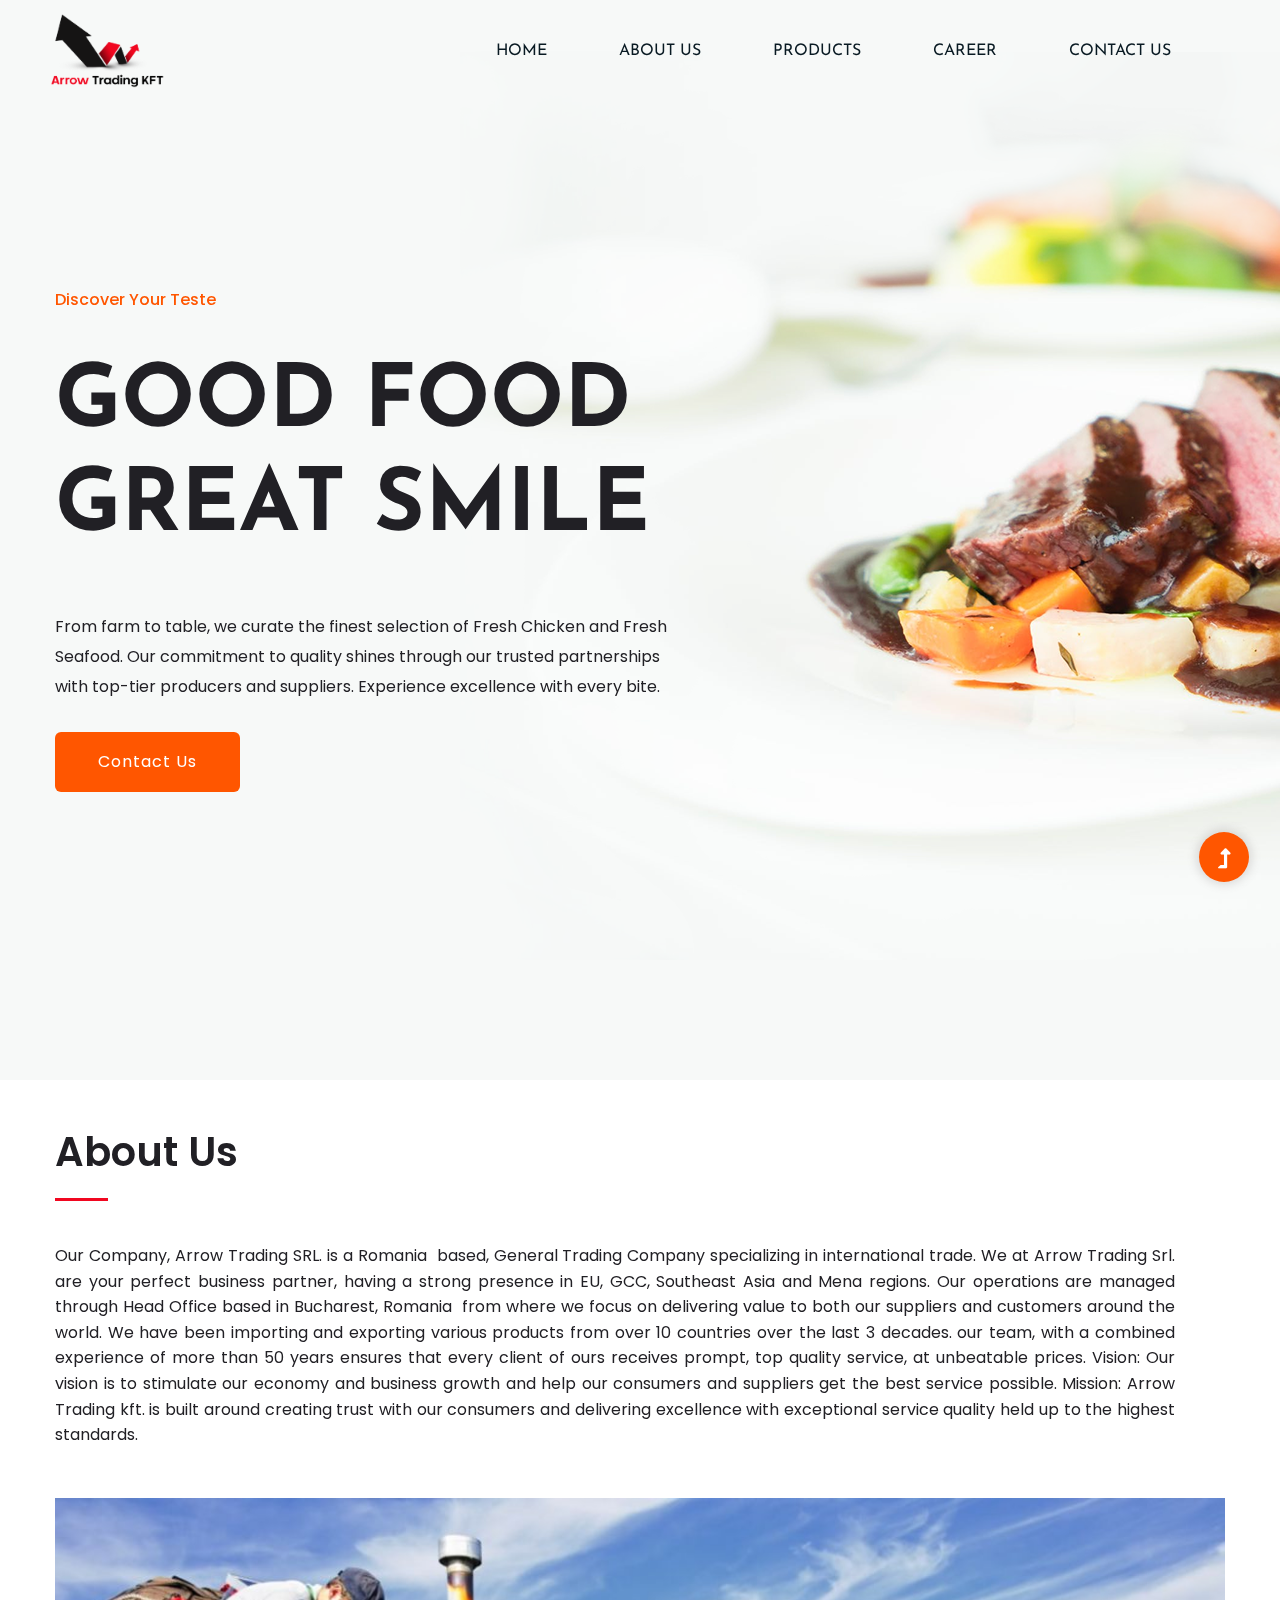
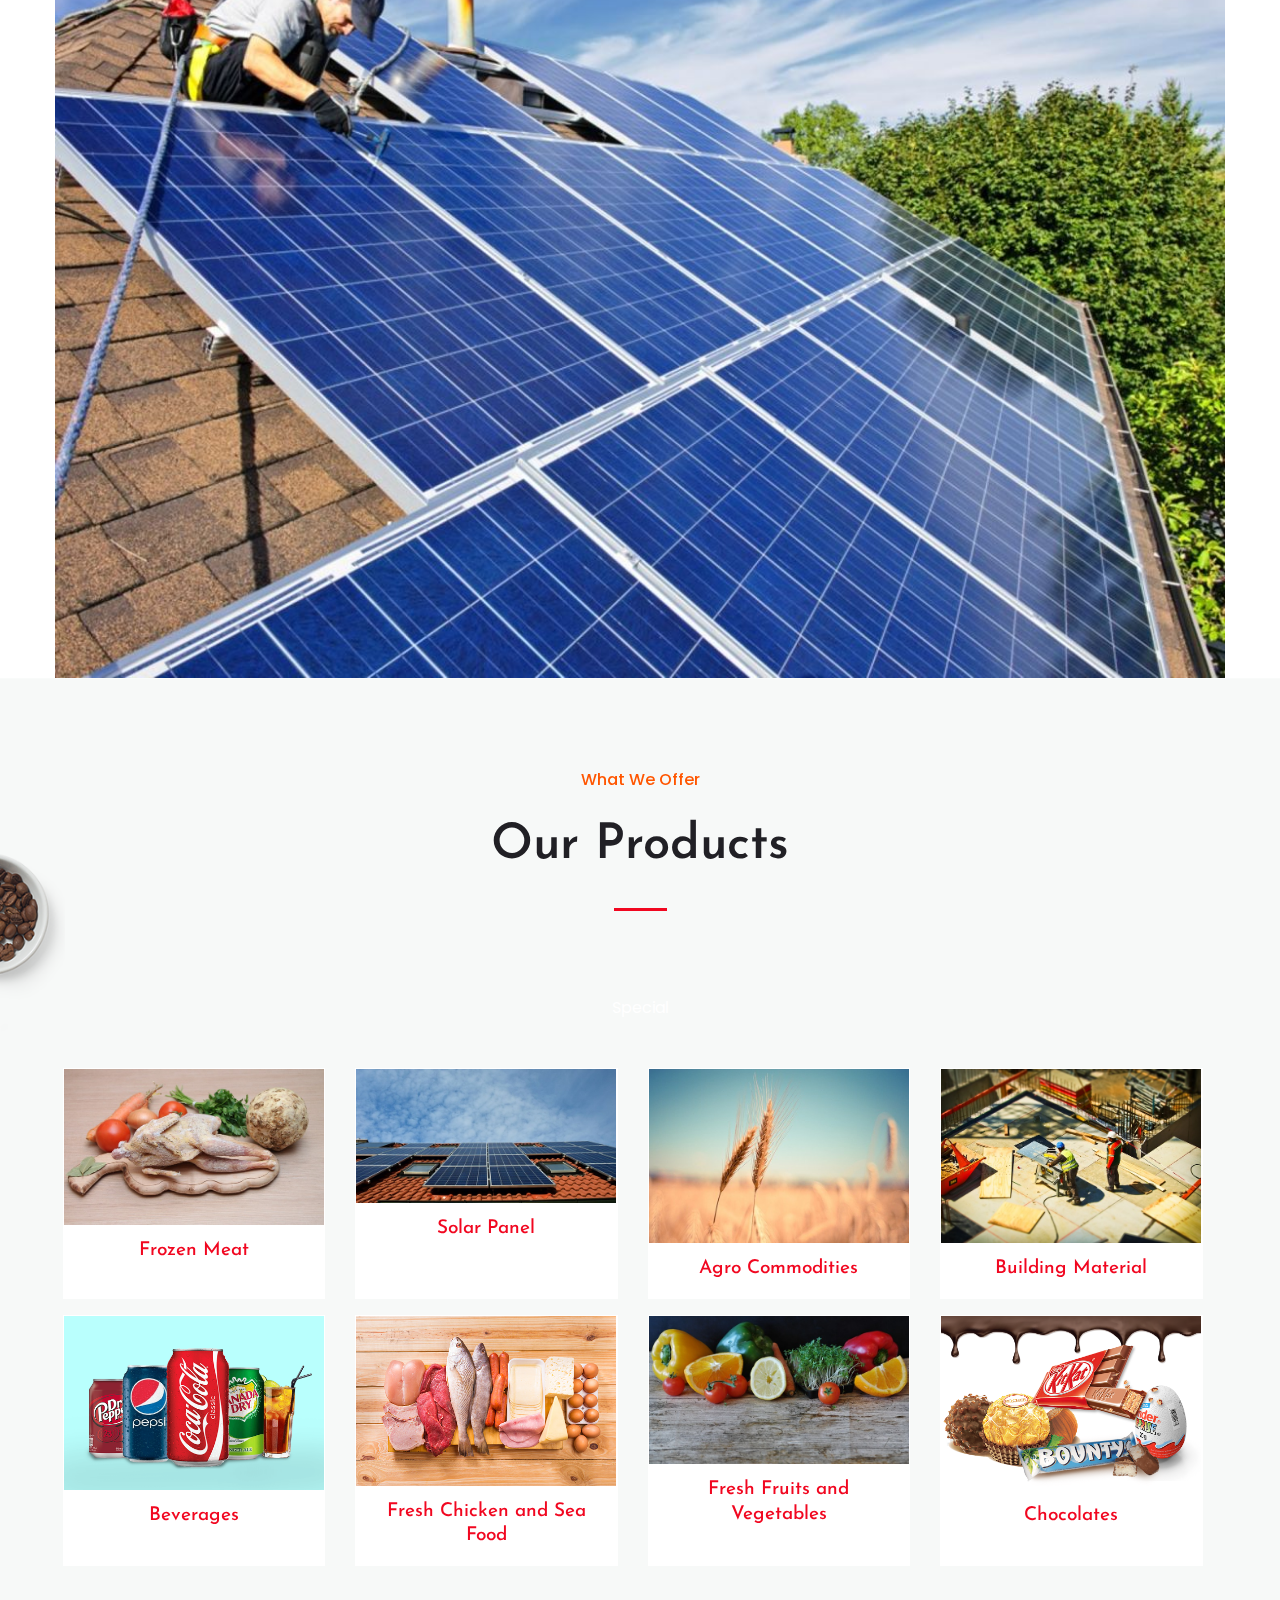
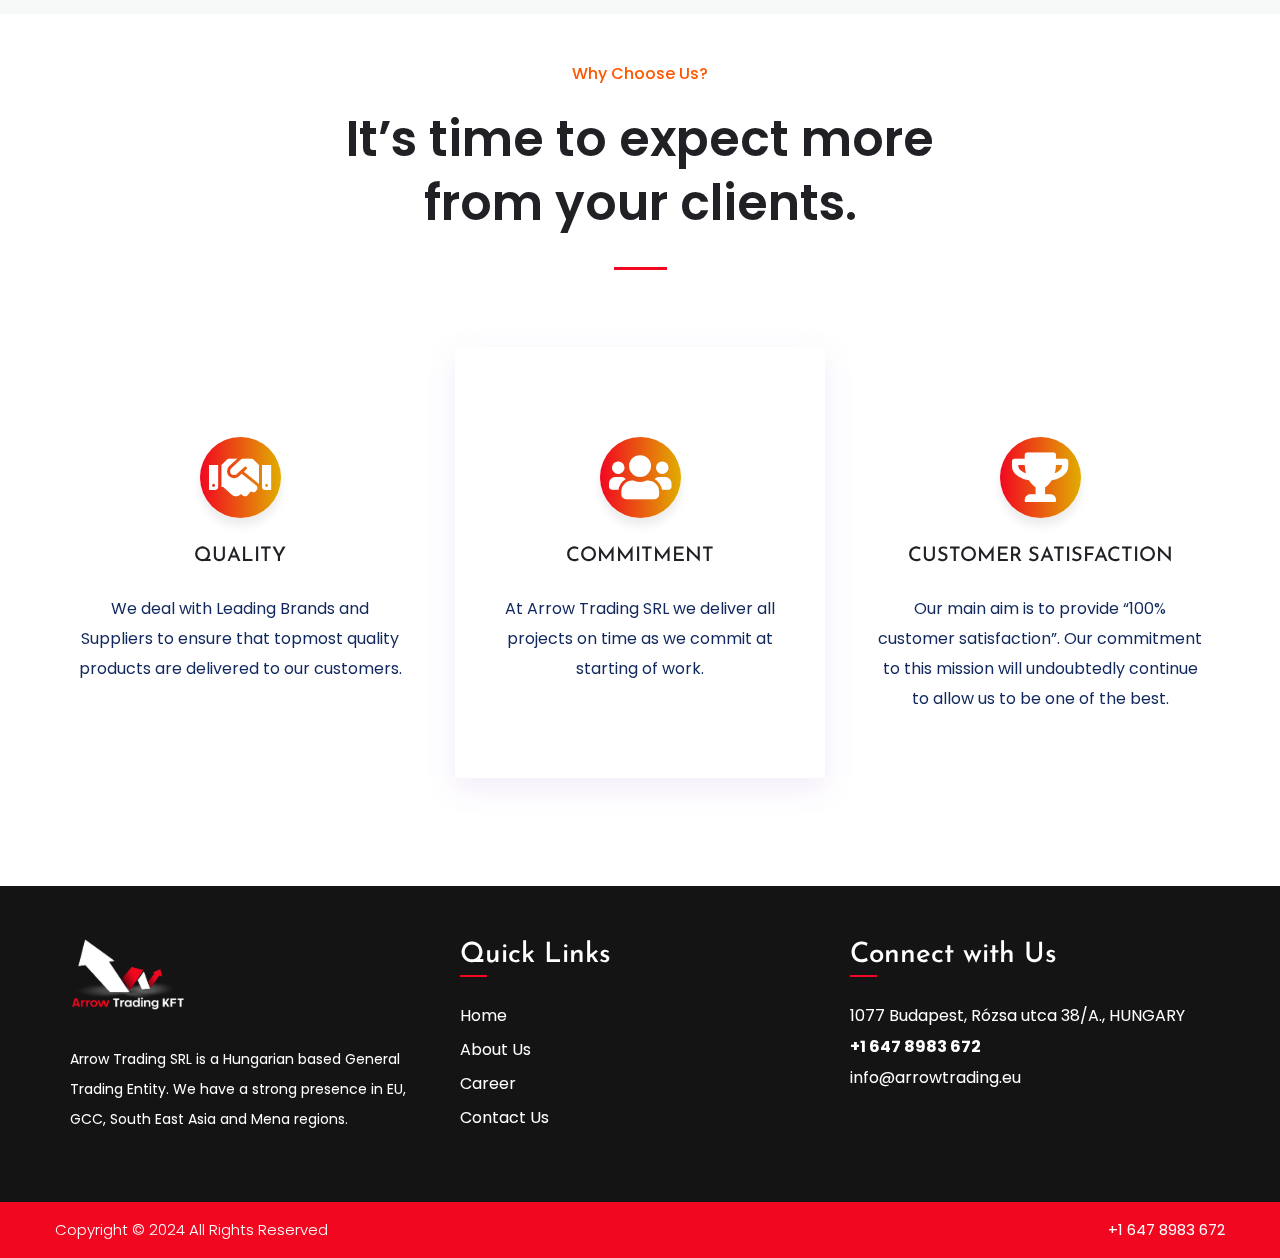
==== index.html @ 04d2cf0c "first commit" ====
<!doctype html>
<html class="no-js" lang="zxx">
<head>
    <meta charset="utf-8">
    <meta http-equiv="x-ua-compatible" content="ie=edge">
    <title>Arrow | Trading | Srl </title>
    <meta name="description" content="">
    <meta name="viewport" content="width=device-width, initial-scale=1">
    <link rel="manifest" href="site.webmanifest">
    <link rel="shortcut icon" type="image/x-icon" href="assets/img/favicon.ico">

	<!-- CSS here --> 
	<link rel="stylesheet" href="assets/css/bootstrap.min.css">
	<link rel="stylesheet" href="assets/css/owl.carousel.min.css">
	<link rel="stylesheet" href="assets/css/slicknav.css">
    <link rel="stylesheet" href="assets/css/flaticon.css">
    <link rel="stylesheet" href="assets/css/gijgo.css">
	<link rel="stylesheet" href="assets/css/animate.min.css">
	<link rel="stylesheet" href="assets/css/magnific-popup.css">
	<link rel="stylesheet" href="assets/css/fontawesome-all.min.css">
	<link rel="stylesheet" href="assets/css/themify-icons.css">
	<link rel="stylesheet" href="assets/css/slick.css">
	<link rel="stylesheet" href="assets/css/nice-select.css">
	<link rel="stylesheet" href="assets/css/style.css"> 
    <link rel="stylesheet" href="assets/css/poppins.css"> 
</head>
<body>
    <!--? Preloader Start -->
    <div id="preloader-active">
        <div class="preloader d-flex align-items-center justify-content-center">
            <div class="preloader-inner position-relative">
                <div class="preloader-circle"></div>
                <div class="preloader-img pere-text">
                    <img src="assets/img/logo/Arrow_logo.png" alt="">
                </div>
            </div>
        </div>
    </div>
    <!-- Preloader Start -->
    <header>
        <!--? Header Start -->
        <div class="header-area header-transparent">
                <div class="main-header  header-sticky">
                    <div class="container-fluid">
                        <div class="row align-items-center">
                            <!-- Logo -->
                            <div class="col-xl-2 col-lg-2 col-md-1">
                                <div class="logo">
                                    <a href="index.html"><img src="assets/img/logo/Arrow_logo.png" alt="" width="120" height="74"></a>
                                </div>
                            </div>
                            <div class="col-xl-10 col-lg-10 col-md-10">
                                <div class="menu-main d-flex align-items-center justify-content-end">
                                    <!-- Main-menu -->
                                    <div class="main-menu f-right d-none d-lg-block">
                                        <nav> 
                                            <ul id="navigation">
                                                <li><a href="index.html">HOME</a></li>
                                                <li><a href="about.html">ABOUT US</a></li>
                                                <li><a href="products.html">PRODUCTS</a></li>
                                                <li><a href="career.html">CAREER</a></li>
                                                <li><a href="contact.html">CONTACT US</a></li>
                                            </ul>
                                        </nav>
                                    </div>
                                    <!-- <div class="header-right-btn f-right d-none d-lg-block ml-20">
                                        <a href="contact.html" class="border-btn header-btn">Order Online</a>
                                    </div> -->
                                </div>
                            </div>   
                            <!-- Mobile Menu -->
                            <div class="col-12">
                                <div class="mobile_menu d-block d-lg-none"></div>
                            </div>
                        </div>
                    </div>
                </div>
        </div>
        <!-- Header End -->
    </header>
    <main>
        <!--? slider Area Start-->
        <div class="slider-area ">
            <div class="slider-active">
                <!-- Single Slider -->
                <div class="single-slider slider-height d-flex align-items-center">
                    <div class="container">
                        <div class="row">
                            <div class="col-xl-9 col-lg-9 col-md-9">
                                <div class="hero__caption">
                                    <span data-animation="fadeInLeft" data-delay=".2s">Discover Your Teste</span>
                                    <h1 data-animation="fadeInLeft" data-delay=".4s">GOOD FOOD GREAT SMILE</h1>
                                    <p data-animation="fadeInLeft" data-delay=".6s">From farm to table, we curate the finest selection of Fresh Chicken and Fresh Seafood. Our commitment to quality shines through our trusted partnerships with top-tier producers and suppliers. Experience excellence with every bite.</p>
                                    <!-- Hero-btn -->
                                    <div class="hero__btn">
                                        <a href="contact.html" class="btn hero-btn"  data-animation="fadeInLeft" data-delay=".8s">Contact Us</a>
                                    </div>
                                </div>
                            </div>
                        </div>
                    </div>
                </div>
                <!-- Single Slider -->
                <div class="single-slider slider-height d-flex align-items-center">
                    <div class="container">
                        <div class="row">
                            <div class="col-xl-9 col-lg-9 col-md-9">
                                <div class="hero__caption">
                                    <span data-animation="fadeInLeft" data-delay=".2s">Discover Your Teste</span>
                                    <h1 data-animation="fadeInLeft" data-delay=".4s">FRESS CHICKEN AND SEA FOOD!</h1>
                                    <p data-animation="fadeInLeft" data-delay=".6s">We import and export high-quality Fresh Chicken and Fresh Seafood. We look for the finest products for trading, based on our long-standing relationships with top tier producers and suppliers..</p>
                                    <!-- Hero-btn -->
                                    <div class="hero__btn">
                                        <a href="contact.html" class="btn hero-btn"  data-animation="fadeInLeft" data-delay=".8s">Contact Us</a>
                                    </div>
                                </div>
                            </div>
                        </div>
                    </div>
                </div>
            </div>
        </div>
        <!-- slider Area End-->
        <!--? About Area Start -->
        <div class="about-low-area">
            <div class="container mt-5">
                <div class="row align-items-center">
                    <div class="col-lg-6 col-md-12">
                        <div class="about-caption mb-50">
                            <!-- Section Tittle -->
                            <div class="section-tittle mb-35">
                                <h1 class="poppins-semibold ">About Us</h1>
                                <div class="h-decor"></div>
                            </div>
                            <p class="text-justify">Our Company, Arrow Trading SRL. is a Romania  based, General Trading Company specializing in international trade. We at Arrow Trading Srl. are your perfect business partner, having a strong presence in EU, GCC, Southeast Asia and Mena regions.

                                Our operations are managed through Head Office based in Bucharest, Romania  from where we focus on delivering value to both our suppliers and customers around the world. We have been importing and exporting various products from over 10 countries over the last 3 decades. our team, with a combined experience of more than 50 years ensures that every client of ours receives prompt, top quality service, at unbeatable prices.
                                
                                Vision: Our vision is to stimulate our economy and business growth and help our consumers and suppliers get the best service possible.
                                
                                Mission: Arrow Trading kft. is built around creating trust with our consumers and delivering excellence with exceptional service quality held up to the highest standards.</p>
                        </div>
                        
                    </div>
                    <div class="col-lg-6 col-md-12">
                        <!-- about-img -->
                        <div class="about-img ">
                            <img src="assets/img/gallery/arrow_about.jpg" alt="">
                        </div>
                    </div>
                </div>
            </div>
        </div>
        <!-- About Area End -->
        <!--? gallery Products Start -->
        <section class="gallery-area fix ">
            <!-- Gallery Top Start -->
            <div class="gallery-top section-bg pt-90 pb-40" data-background="assets/img/gallery/section_bg01.png">
                <div class="container">
                    <div class="row justify-content-center">
                        <div class="cl-xl-7 col-lg-8 col-md-10">
                            <!-- Section Tittle -->
                            <div class="section-tittle text-center mb-70">
                                <span>What We Offer</span>
                                <h2 poppins-semibold>Our Products</h2>
                                <div class="h-decor"></div>
                            </div> 
                        </div>
                    </div>
                    <div class="row justify-content-center">
                        <div class="properties__button">
                            <!--Nav Button  -->
                                    <a class="nav-item nav-link active" id="nav-home-tab" data-toggle="tab" href="#nav-home" role="tab" aria-controls="nav-home" aria-selected="true">Special</a>
                            <!-- <nav>                                                                         
                                <div class="nav nav-tabs" id="nav-tab" role="tablist">
                                    <a class="nav-item nav-link" id="nav-profile-tab" data-toggle="tab" href="#nav-profile" role="tab" aria-controls="nav-profile" aria-selected="false"> Lunch</a>
                                    <a class="nav-item nav-link" id="nav-contact-tab" data-toggle="tab" href="#nav-contact" role="tab" aria-controls="nav-contact" aria-selected="false"> Brakefirst </a>
                                    <a class="nav-item nav-link" id="nav-dinner-tab" data-toggle="tab" href="#nav-dinner" role="tab" aria-controls="nav-dinner" aria-selected="false"> Dinner </a>
                                </div>
                            </nav> -->
                            <!--End Nav Button  -->
                        </div>
                    </div>
                </div>
            </div>
            <!-- Gallery Top End -->
            <!-- Gallery Bottom Start -->
            <div class="container-fluid pb-5 pbg">
                <!-- Nav Card -->
                <div class="container ">
                    <div class="col-md-12 no-gutters services-box-wrap services-box-wrap-desktop">
                        <div class="row flex-container">
                            <div class="col-md-3 flex-item mb-3">
                                <div class="serviceBox">
                                    <img src="assets/images/frozen-meat.jpg" alt="" class="img-fluid">
                                    <div class="serviceContent">
                                        <h4><a href="frozen.html">Frozen Meat</a></h4>
                                        
                                    </div>
                                </div>
                            </div>
                            <div class="col-md-3 flex-item mb-3">
                                <div class="serviceBox">
                                    <img src="assets/images/solar.jpg" alt="" class="img-fluid">
                                    <div class="serviceContent">
                                        <h4><a href="solar.html">Solar Panel</a></h4>
                                        
                                    </div>
                                </div>
                            </div>
                            <div class="col-md-3 flex-item mb-3">
                                <div class="serviceBox">
                                    <img src="assets/images/agro.jpg" alt="" class="img-fluid">
                                    <div class="serviceContent">
                                        <h4><a href="agro.html">Agro Commodities</a></h4>
                                        
                                    </div>
                                </div>
                            </div>
                            <div class="col-md-3 flex-item mb-3">
                                <div class="serviceBox">
                                    <img src="assets/images/building.jpg" alt="" class="img-fluid">
                                    <div class="serviceContent">
                                        <h4><a href="building.html">Building Material</a></h4>
                                        
                                    </div>
                                </div>
                            </div>
                            <div class="col-md-3 flex-item ">
                                <div class="serviceBox">
                                    <img src="assets/images/beverages.png" alt="" class="img-fluid">
                                    <div class="serviceContent">
                                        <h4><a href="beverages.html">Beverages</a></h4>
                                        
                                    </div>
                                </div>
                            </div>
                            <div class="col-md-3 flex-item">
                                <div class="serviceBox">
                                    <img src="assets/images/sea.jpg" alt="" class="img-fluid">
                                    <div class="serviceContent">
                                        <h4><a href="sea.html">Fresh Chicken and Sea Food</a></h4>
                                        
                                    </div>
                                </div>
                            </div>
                            <div class="col-md-3 flex-item">
                                <div class="serviceBox">
                                    <img src="assets/images/veg.jpg" alt="" class="img-fluid">
                                    <div class="serviceContent">
                                        <h4><a href="veg.html">Fresh Fruits and Vegetables</a></h4>
                                        
                                    </div>
                                </div>
                            </div>
                            <div class="col-md-3 flex-item">
                                <div class="serviceBox">
                                    <img src="assets/images/choco.png" alt="" class="img-fluid">
                                    <div class="serviceContent">
                                        <h4><a href="chocolats.html">Chocolates</a></h4>
                                        
                                    </div>
                                </div>
                            </div>
                        </div>
                        
                    </div>
                    </div>
                <!-- End Nav Card -->
            </div>
            <!-- Gallery Bottom End -->
        </section>
        <!-- gallery Products End -->

        <!--? Our Services Start -->
        <div class="our-services py-5">
            <div class="container">
                <div class="row justify-content-sm-center">
                    <div class="cl-xl-7 col-lg-8 col-md-10">
                        <!-- Section Tittle -->
                        <div class="section-tittle text-center mb-70">
                            <span>Why Choose Us?</span>
                            <h2 class="h1">It’s time to expect more<br> from your clients.</h2>
                                    <div class="h-decor"></div>
                        </div> 
                    </div>
                </div>
                <div class="row">
                    <div class=" col-lg-4 col-md-6 col-sm-6">
                        <div class="single-services text-center mb-30">
                            <div class="icn-text ">
                                <div class="icn-text-circle"><i class="fas fass fa-handshake" aria-hidden="true"></i></div>
                                <div>
                                    <h5 class="icn-text-title">QUALITY</h5>
                                    <p>We deal with Leading Brands and Suppliers to ensure that topmost quality products are
                                        delivered to our customers.
                            
                                    </p>
                                </div>
                            </div>
                        </div>
                    </div>
                    <div class=" col-lg-4 col-md-6 col-sm-6">
                        <div class="single-services active text-center mb-30">
                            <div class="icn-text">
                                <div class="icn-text-circle">
                                    <i class="fas fass fa-users"></i>
                                </div>
                                <div>
                                    <h5 class="icn-text-title">COMMITMENT</h5>
                                    <p>At Arrow Trading SRL we deliver all projects on time as we commit at starting of
                                        work.
                                    </p>
                                </div>
                            </div>
                        </div>
                    </div>
                    <div class=" col-lg-4 col-md-6 col-sm-6">
                        <div class="single-services text-center mb-30">
                            <div class="icn-text">
                                <div class="icn-text-circle icn-text-circle--sm"><i class="fas fass fa-trophy" aria-hidden="true"></i></div>
                                <div>
                                    <h5 class="icn-text-title">CUSTOMER SATISFACTION</h5>
                                    <p>Our main aim is to provide “100% customer satisfaction”. Our commitment to this
                                        mission will undoubtedly continue to allow us to be one of the best.
                        
                                    </p>
                                </div>
                            </div>
                        </div>
                    </div>
                </div>
            </div>
        </div>
        <!-- Our Services End -->
   
    </main>
    <footer>
        <!--? Footer Start-->
        <div class="footer-area section-bg" style="background-color: #151414">
            <div class="container">
                <!--? Custom Footer Start-->
                <div class="footer mt-0">
                    <div class="container">
                        <div class="row py-1 py-md-2 px-lg-0">
                            <div class="col-lg-4 footer-col1">
                                <div class="row flex-column flex-md-row flex-lg-column">
                                    <div class="col-md col-lg-auto">
                                        <div class="footer-logo">
                                            <img src="assets/images/white-PNG.png" alt="" class="img-fluid" width="120">
                                        </div>
                                        <p style="font-size: 14px;margin-top: 32px;">Arrow Trading SRL is a Hungarian based General Trading Entity. We have a strong presence in EU, GCC, South East Asia and Mena regions.</p>
                                        
                                    </div>
                                </div>
                            </div>
                            <div class="col-sm-6 col-lg-4">
                                <h3>Quick Links</h3>
                                <div class="h-decor"></div>
                                <ul class="quick">
                                    <li><a href="index.html">Home</a></li>
                                    <li><a href="about.html">About Us</a></li>
                                    <li><a href="career.html">Career</a></li>
                                    <li><a href="contact.html">Contact Us</a></li>
                                    
                                    
                                </ul>
                            </div>
                            <div class="col-sm-6 col-lg-4">
                                <h3>Connect with Us</h3>
                                <div class="h-decor"></div>
                                <ul class="icn-list">
                                    <li><i class="icon-placeholder2"></i>1077 Budapest, Rózsa utca 38/A., HUNGARY
                                        <br>
                                    </li>
                                    <li><i class="icon-telephone"></i><b><span class="phone"><span class="text-nowrap"> +1 647 8983 672</span></span></b>
                                        </li>
                                    <li><i class="fas fa-envelope-o" aria-hidden="true"></i><a href="mailto:www.airporttaxi@gmail.com">info@arrowtrading.eu</a></li>
                                </ul>
                            </div>
                        </div>
                    </div>
                </div>
                
              
            </div>
            <div class="footer-bottom">
                <div class="container">
                    <div class="row text-center text-md-left">
                        <div class="col-sm" style="color: #fff;">Copyright © 2024 All Rights Reserved
                        <!--<span>&nbsp;&nbsp;&nbsp;|&nbsp;&nbsp;&nbsp;</span>
                            <a href="#">Privacy Policy</a>--></div>
                        <div class="col-sm-auto ml-auto"><span class="d-none d-sm-inline" style="color: #fff;"> &nbsp;&nbsp;&nbsp;</span><i class="icon-telephone" style="color: #fff;"></i>&nbsp;&nbsp;<b style="color: #fff;"> +1 647 8983 672</b></div>
                    </div>
                </div>
            </div>
        </div>
        <!-- Footer End-->
    </footer>
    <!-- Scroll Up -->
    <div id="back-top" >
        <a title="Go to Top" href="#"> <i class="fas fa-level-up-alt"></i></a>
    </div>

    <!-- JS here -->

    <script src="./assets/js/vendor/modernizr-3.5.0.min.js"></script>
    <!-- Jquery, Popper, Bootstrap -->
    <script src="./assets/js/vendor/jquery-1.12.4.min.js"></script>
    <script src="./assets/js/popper.min.js"></script>
    <script src="./assets/js/bootstrap.min.js"></script>
    <!-- Jquery Mobile Menu -->
    <script src="./assets/js/jquery.slicknav.min.js"></script>

    <!-- Jquery Slick , Owl-Carousel Plugins -->
    <script src="./assets/js/owl.carousel.min.js"></script>
    <script src="./assets/js/slick.min.js"></script>
    <!-- One Page, Animated-HeadLin -->
    <script src="./assets/js/wow.min.js"></script>
    <script src="./assets/js/animated.headline.js"></script>
    <script src="./assets/js/jquery.magnific-popup.js"></script>

    <!-- Date Picker -->
    <script src="./assets/js/gijgo.min.js"></script>
    <!-- Nice-select, sticky -->
    <script src="./assets/js/jquery.nice-select.min.js"></script>
    <script src="./assets/js/jquery.sticky.js"></script>
    
    <!-- contact js -->
    <script src="./assets/js/contact.js"></script>
    <script src="./assets/js/jquery.form.js"></script>
    <script src="./assets/js/jquery.validate.min.js"></script>
    <script src="./assets/js/mail-script.js"></script>
    <script src="./assets/js/jquery.ajaxchimp.min.js"></script>
    
    <!-- Jquery Plugins, main Jquery -->	
    <script src="./assets/js/plugins.js"></script>
    <script src="./assets/js/main.js"></script>

    <link rel="preconnect" href="https://fonts.googleapis.com">
    <link rel="preconnect" href="https://fonts.gstatic.com" crossorigin>
    <link href="https://fonts.googleapis.com/css2?family=Poppins:ital,wght@0,100;0,200;0,300;0,400;0,500;0,600;0,700;0,800;0,900;1,100;1,200;1,300;1,400;1,500;1,600;1,700;1,800;1,900&display=swap" rel="stylesheet">

    <link rel="stylesheet" href="https://cdnjs.cloudflare.com/ajax/libs/font-awesome/5.15.1/css/all.min.css" />

    </body>
</html>
---- assets/css/flaticon.css ----
/*
  	Flaticon icon font: Flaticon
  	Creation date: 03/05/2020 09:44
  	*/

@font-face {
  font-family: "Flaticon";
  src: url("../fonts/Flaticon.eot");
  src: url("../fonts/Flaticon.eot?#iefix") format("embedded-opentype"),
       url("../fonts/Flaticon.woff2") format("woff2"),
       url("../onts/Flaticon.woff") format("woff"),
       url("../fonts/Flaticon.ttf") format("truetype"),
       url("../fonts/Flaticon.svg#Flaticon") format("svg");
  font-weight: normal;
  font-style: normal;
}

@media screen and (-webkit-min-device-pixel-ratio:0) {
  @font-face {
    font-family: "Flaticon";
    src: url("../fonts/Flaticon.svg#Flaticon") format("svg");
  }
}

[class^="flaticon-"]:before, [class*=" flaticon-"]:before,
[class^="flaticon-"]:after, [class*=" flaticon-"]:after {   
  font-family: Flaticon;
font-style: normal;
margin-left: 20px;
}

.flaticon-restaurant:before { content: "\f100"; }
.flaticon-tools-and-utensils-1:before { content: "\f101"; }
.flaticon-hat:before { content: "\f102"; }
---- assets/css/gijgo.css ----
.gj-button {
    background-color: #f5f5f5;
    border: 1px solid #ddd;
    color: #000;
    border-radius: 3px;
    padding: 6px 10px;
    cursor: pointer;
}

.gj-unselectable {
    -webkit-touch-callout: none;
    -webkit-user-select: none;
    -khtml-user-select: none;
    -moz-user-select: none;
    -ms-user-select: none;
    user-select: none;
}

.gj-row {
    display: -webkit-box;
    display: -ms-flexbox;
    display: flex;
    -ms-flex-wrap: wrap;
    flex-wrap: wrap;
}

.gj-margin-left-5 {
    margin-left: 5px;
}

.gj-margin-left-10 {
    margin-left: 10px;
}

.gj-width-full {
    width: 100%;
}

.gj-cursor-pointer {
    cursor: pointer;
}

.gj-text-align-center {
    text-align: center;
}

.gj-font-size-16 {
    font-size: 16px;
}

.gj-hidden {
    display: none;
}

/** Material Design */
.gj-button-md {
    background: 0 0;
    border: none;
    border-radius: 2px;
    color: rgba(0, 0, 0, 0.87);
    position: relative;
    height: 36px;
    margin: 0;
    min-width: 64px;
    padding: 0 16px;
    display: inline-block;
    font-family: "Roboto","Helvetica","Arial",sans-serif;
    font-size: 1rem;
    font-weight: 500;
    text-transform: uppercase;
    letter-spacing: 0;
    overflow: hidden;
    will-change: box-shadow;
    transition: box-shadow .2s cubic-bezier(.4,0,1,1),background-color .2s cubic-bezier(.4,0,.2,1),color .2s cubic-bezier(.4,0,.2,1);
    outline: none;
    cursor: pointer;
    text-decoration: none;
    text-align: center;
    line-height: 36px;
    vertical-align: middle;
    overflow: hidden;
    -webkit-user-select: none;
    -moz-user-select: none;
    -ms-user-select: none;
    user-select: none;
}

.gj-button-md:hover {
    background-color: rgba(158,158,158,.2);
}

.gj-button-md:disabled {
    color: rgba(0,0,0,.26);
    background: 0 0;
}

.gj-button-md .material-icons,
.gj-button-md .gj-icon {
    vertical-align: middle;
    /*font-size: 1.3rem;
    margin-right: 4px;*/
}

.gj-button-md.gj-button-md-icon {
    width: 24px;
    height: 31px;
    min-width: 24px;
    padding: 0px;
    display: table;
}

.gj-button-md.gj-button-md-icon .material-icons,
.gj-button-md.gj-button-md-icon .gj-icon {
    display: table-cell;
    margin-right: 0px;
    width: 24px;
    height: 24px;
}

.gj-button-md.active {
    background-color: rgba(158,158,158,.4);
}

.gj-button-md-group {
    position: relative;
    display: inline-block;
    vertical-align: middle;
}
.gj-textbox-md {
	/* border: none; */
	/* border-bottom: 1px solid rgba(0,0,0,.42); */
	display: block;
	font-family: "Helvetica","Arial",sans-serif;
	font-size: 16px;
	line-height: 16px;
	/* padding: 4px 0px; */
	margin: 0;
	/* width: 100%; */
	background: 0 0;
	/* text-align: ; */
	color: rgba(0,0,0,.87);
	padding-left: 44px;
	border: 1px solid #dca73a;
	/* padding: 15px 15px; */
	/* text-align: center; */
	width: 177px;
	height: 55px;
	border-radius: 5px;
}
.gj-textbox-md:focus,
.gj-textbox-md:active {
    /* border-bottom: 2px solid rgba(0,0,0,.42); */
    outline: none;
}

.gj-textbox-md::placeholder {
    color: #8e8e8e;
}

.gj-textbox-md:-ms-input-placeholder {
    color: #8e8e8e;
}

.gj-textbox-md::-ms-input-placeholder {
    color: #8e8e8e;
}

.gj-md-spacer-24 {
    min-width: 24px;
    width: 24px;
    display: inline-block;
}

.gj-md-spacer-32 {
    min-width: 32px;
    width: 32px;
    display: inline-block;
}

.gj-modal {
    position: fixed;
    top: 0;
    right: 0;
    bottom: 0;
    left: 0;
    z-index: 1203;
    display: none;
    overflow: hidden;
    -webkit-overflow-scrolling: touch;
    outline: 0;
    background-color: rgba(0, 0, 0, 0.54118);
    transition: 200ms ease opacity;
    will-change: opacity;
}

/* List */
ul.gj-list li [data-role="wrapper"] {
    display: table;
    width: 100%;
}

ul.gj-list li [data-role="checkbox"] {
    display: table-cell;
    vertical-align:middle;
    text-align:center;
}

ul.gj-list li [data-role="image"] {
    display: table-cell;
    vertical-align:middle;
    text-align:center;
}

ul.gj-list li [data-role="display"] {
    display: table-cell;
    vertical-align:middle;
    cursor: pointer;
}

ul.gj-list li [data-role="display"]:empty:before {
  content: "\200b"; /* unicode zero width space character */
}

/* List - Bootstrap */
ul.gj-list-bootstrap {
    padding-left: 0px;
    margin-bottom: 0px;
}

ul.gj-list-bootstrap li {
    padding: 0px;
}

ul.gj-list-bootstrap li [data-role="wrapper"] {
    padding: 0px 10px;
}

ul.gj-list-bootstrap li [data-role="checkbox"] {
    width: 24px;
    padding: 3px;
}

ul.gj-list-bootstrap li [data-role="image"] {
    width: 24px;
    height: 24px;
}

ul.gj-list-bootstrap li [data-role="display"] {
    padding: 8px 0px 8px 4px;
}

.list-group-item.active ul li, .list-group-item.active:focus ul li, .list-group-item.active:hover ul li {
    text-shadow: none;
    color:initial;
}

/* List - Material Design */
ul.gj-list-md {
    padding: 0px;
    list-style: none;
    list-style-type: none;
    line-height: 24px;
    letter-spacing: 0;
    color: #616161; /* Gray 700 */
}

ul.gj-list-md li {
    display: list-item;
    list-style-type: none;
    padding: 0px;
    min-height: unset;
    box-sizing: border-box;
    align-items: center;
    cursor: default;
    overflow: hidden;

    font-family: "Roboto","Helvetica","Arial",sans-serif;
    font-size: 16px;
    font-weight: 400;
    letter-spacing: .04em;
    line-height: 1;
    
    -webkit-flex-direction: row;
    -ms-flex-direction: row;
    flex-direction: row;
    -webkit-flex-wrap: nowrap;
    -ms-flex-wrap: nowrap;
    flex-wrap: nowrap;
}

ul.gj-list-md li [data-role="checkbox"] {
    height: 24px;
    width: 24px;
}

ul.gj-list-md li [data-role="image"] {
    height: 24px;
    width: 24px;
}

ul.gj-list-md li [data-role="display"] {
    padding: 8px 0px 8px 5px;
    order: 0;
    flex-grow: 2;
    text-decoration: none;
    box-sizing: border-box;
    align-items: center;
    text-align: left;
    color: rgba(0,0,0,.87);
}

ul.gj-list-md li.disabled>[data-role="wrapper"]>[data-role="display"] {
    color: #9E9E9E; /* Gray 500 */
}

.gj-list-md-active {
    background: #e0e0e0;
    color: #3f51b5;
}


/* Picker */
.gj-picker {
    position: absolute;
    z-index: 1203;
    background-color: #fff;
}

.gj-picker .selected {
    color: #fff;
}

/* Material Design */
.gj-picker-md {
    font-family: "Roboto","Helvetica","Arial",sans-serif;
    font-size: 16px;
    font-weight: 400;
    letter-spacing: .04em;
    line-height: 1;
    color: rgba(0,0,0,.87);
    border: 1px solid #E0E0E0;
}

.gj-modal .gj-picker-md {
    border: 0px;
}

.gj-picker-md [role="header"] {
    color: rgba(255, 255, 255, 0.54);
    display: flex;
    background: #2196f3;
    align-items: baseline;
    user-select: none;
    justify-content: center;
}

.gj-picker-md [role="footer"] {
    float: right;
    padding: 10px;
}

.gj-picker-md [role="footer"] button.gj-button-md {
    color: #2196f3;
    font-weight: bold;
    font-size: 13px;
}

/* Bootstrap */
.gj-picker-bootstrap {
    border-radius: 4px;
    border: 1px solid #E0E0E0;
}

.gj-picker-bootstrap .selected {
    color: #888;
}

.gj-picker-bootstrap [role="header"] {
    background: #eee;
    color: #AAA;
}
@font-face {
    font-family: 'gijgo-material';
    src: url('../fonts/gijgo-material.eot?235541');
    src: url('../fonts/gijgo-material.eot?235541#iefix') format('embedded-opentype'), url('../fonts/gijgo-material.ttf?235541') format('truetype'), url('../fonts/gijgo-material.woff?235541') format('woff'), url('../fonts/gijgo-material.svg?235541#gijgo-material') format('svg');
    font-weight: normal;
    font-style: normal;
}

.gj-icon {
    /* use !important to prevent issues with browser extensions that change fonts */
    font-family: 'gijgo-material' !important;
    font-size: 24px;
    speak: none;
    font-style: normal;
    font-weight: normal;
    font-variant: normal;
    text-transform: none;
    line-height: 1;
    /* Enable Ligatures ================ */
    letter-spacing: 0;
    -webkit-font-feature-settings: "liga";
    -moz-font-feature-settings: "liga=1";
    -moz-font-feature-settings: "liga";
    -ms-font-feature-settings: "liga" 1;
    font-feature-settings: "liga";
    -webkit-font-variant-ligatures: discretionary-ligatures;
    font-variant-ligatures: discretionary-ligatures;
    /* Better Font Rendering =========== */
    -webkit-font-smoothing: antialiased;
    -moz-osx-font-smoothing: grayscale;
}

.gj-icon.undo:before {
    content: "\e900";
}

.gj-icon.vertical-align-top:before {
    content: "\e901";
}

.gj-icon.vertical-align-center:before {
    content: "\e902";
}

.gj-icon.vertical-align-bottom:before {
    content: "\e903";
}

.gj-icon.arrow-dropup:before {
    content: "\e904";
}

.gj-icon.clock:before {
    content: "\e905";
}

.gj-icon.refresh:before {
    content: "\e906";
}

.gj-icon.last-page:before {
    content: "\e907";
}

.gj-icon.first-page:before {
    content: "\e908";
}

.gj-icon.cancel:before {
    content: "\e909";
}

.gj-icon.clear:before {
    content: "\e90a";
}

.gj-icon.check-circle:before {
    content: "\e90b";
}

.gj-icon.delete:before {
    content: "\e90c";
}

.gj-icon.arrow-upward:before {
    content: "\e90d";
}

.gj-icon.arrow-forward:before {
    content: "\e90e";
}

.gj-icon.arrow-downward:before {
    content: "\e90f";
}

.gj-icon.arrow-back:before {
    content: "\e910";
}

.gj-icon.list-numbered:before {
    content: "\e911";
}

.gj-icon.list-bulleted:before {
    content: "\e912";
}

.gj-icon.indent-increase:before {
    content: "\e913";
}

.gj-icon.indent-decrease:before {
    content: "\e914";
}

.gj-icon.redo:before {
    content: "\e915";
}

.gj-icon.align-right:before {
    content: "\e916";
}

.gj-icon.align-left:before {
    content: "\e917";
}

.gj-icon.align-justify:before {
    content: "\e918";
}

.gj-icon.align-center:before {
    content: "\e919";
}

.gj-icon.strikethrough:before {
    content: "\e91a";
}

.gj-icon.italic:before {
    content: "\e91b";
}

.gj-icon.underlined:before {
    content: "\e91c";
}

.gj-icon.bold:before {
    content: "\e91d";
}

.gj-icon.arrow-dropdown:before {
    content: "\e91e";
}

.gj-icon.done:before {
    content: "\e91f";
}

.gj-icon.pencil:before {
    content: "\e920";
}

.gj-icon.minus:before {
    content: "\e921";
}

.gj-icon.plus:before {
    content: "\e922";
}

.gj-icon.chevron-up:before {
    content: "\e923";
}

.gj-icon.chevron-right:before {
    content: "\e924";
}

.gj-icon.chevron-down:before {
    content: "\e925";
}

.gj-icon.chevron-left:before {
    content: "\e926";
}

.gj-icon.event:before {
    content: "\e927";
}
.gj-draggable {
    cursor: move;
}
.gj-resizable-handle {
    position: absolute;
    font-size: 0.1px;
    display: block;
    -ms-touch-action: none;
    touch-action: none;
    z-index: 1203;
}

.gj-resizable-n {
    cursor: n-resize;
    height: 7px;
    width: 100%;
    top: -5px;
    left: 0;
}
.gj-resizable-e {
    cursor: e-resize;
    width: 7px;
    right: -5px;
    top: 0;
    height: 100%;
}
.gj-resizable-s {
    cursor: s-resize;
    height: 7px;
    width: 100%;
    bottom: -5px;
    left: 0;
}
.gj-resizable-w {
	cursor: w-resize;
	width: 7px;
	left: -5px;
	top: 0;
	height: 100%;
}
.gj-resizable-se {
	cursor: se-resize;
	width: 12px;
	height: 12px;
	right: 1px;
	bottom: 1px;
}
.gj-resizable-sw {
	cursor: sw-resize;
	width: 9px;
	height: 9px;
	left: -5px;
	bottom: -5px;
}
.gj-resizable-nw {
	cursor: nw-resize;
	width: 9px;
	height: 9px;
	left: -5px;
	top: -5px;
}
.gj-resizable-ne {
	cursor: ne-resize;
	width: 9px;
	height: 9px;
	right: -5px;
	top: -5px;
}

.gj-dialog-footer {
    position: absolute;
    bottom: 0px;
    width: 100%;
    margin-top: 0px;
}

.gj-dialog-scrollable [data-role="body"] {
    overflow-x: hidden;
    overflow-y: scroll;
}

/** Bootstrap 3 **/
.gj-dialog-bootstrap {
    overflow: hidden;
    z-index: 1202;
}

.gj-dialog-bootstrap [data-role="title"] {
    display: inline;
}
.gj-dialog-bootstrap [data-role="close"] {
    line-height: 1.42857143;
}

/** Bootstrap 4 **/
.gj-dialog-bootstrap4 {
    overflow: hidden;
    z-index: 1202;
}

.gj-dialog-bootstrap4 [data-role="title"] {
    display: inline;
}
.gj-dialog-bootstrap4 [data-role="close"] {
    line-height: 1.5;
}

/** Material Design **/
.gj-dialog-md {
    background-color: #FFF;
    overflow: hidden;
    border: none;
    box-shadow: 0 11px 15px -7px rgba(0,0,0,.2), 0 24px 38px 3px rgba(0,0,0,.14), 0 9px 46px 8px rgba(0,0,0,.12);
    box-sizing: border-box;
    position: relative;
    display: -webkit-box;
    display: -webkit-flex;
    display: -ms-flexbox;
    display: flex;
    -webkit-box-orient: vertical;
    -webkit-box-direction: normal;
    -webkit-flex-direction: column;
    -ms-flex-direction: column;
    flex-direction: column;
    -webkit-background-clip: padding-box;
    background-clip: padding-box;
    outline: 0;
    z-index: 1202;
}

.gj-dialog-md-header {
    padding: 24px 24px 0px 24px;
    font-family: "Roboto","Helvetica","Arial",sans-serif;
}

.gj-dialog-md-title {
    margin: 0;
    font-weight: 400;
    display: inline;
    line-height: 28px;
    font-size: 20px;
}

.gj-dialog-md-close {
    -webkit-appearance: none;
    padding: 0;
    cursor: pointer;
    background: 0 0;
    border: 0;
    float: right;
    line-height: 28px;
    font-size: 28px;
}

.gj-dialog-md-body {
    padding: 20px 24px 24px 24px;
    color: rgba(0,0,0,.54);
    font-family: "Helvetica","Arial",sans-serif;
    font-size: 14px;
    font-weight: 400;
    line-height: 20px;
}

.gj-dialog-md-footer {
    padding: 8px 8px 8px 24px;
    display: -webkit-flex;
    display: -ms-flexbox;
    display: flex;
    -webkit-flex-direction: row-reverse;
    -ms-flex-direction: row-reverse;
    flex-direction: row-reverse;
    -webkit-flex-wrap: wrap;
    -ms-flex-wrap: wrap;
    flex-wrap: wrap;

    box-sizing: border-box;
}

.gj-dialog-md-footer>*:first-child {
    margin-right: 0;
}

.gj-dialog-md-footer>* {
    margin-right: 8px;
    height: 36px;
}
DIV.gj-grid-wrapper {
    margin: auto;
    position: relative;
    clear:both;
    z-index: 1;
}

TABLE.gj-grid {
    margin: auto;    
    border-collapse: collapse;
    width: 100%;
    table-layout: fixed;
}

TABLE.gj-grid THEAD TH [data-role="selectAll"] {
    margin: auto;
}

TABLE.gj-grid THEAD TH [data-role="title"] {
    display: inline-block;
}

TABLE.gj-grid THEAD TH [data-role="sorticon"] {
    display: inline-block;
}

TABLE.gj-grid THEAD TH {
    overflow: hidden;
    text-overflow: ellipsis;
}

TABLE.gj-grid.autogrow-header-row THEAD TH {
    overflow: auto;
    text-overflow: initial;
    white-space: pre-wrap;
    -ms-word-break: break-word;
    word-break: break-word;
}

TABLE.gj-grid > tbody > tr > td {
    overflow: hidden;
    position: relative;
}

table.gj-grid tbody div[data-role="display"] {
    vertical-align: middle;
    text-indent: 0;
    white-space: pre-wrap;
    -ms-word-break: break-word;
    word-break: break-word;
}

table.gj-grid.fixed-body-rows tbody div[data-role="display"] {
    overflow: hidden;
    text-overflow: ellipsis;
    white-space: nowrap;
    -ms-word-break: initial;
    word-break: initial;
}

table.gj-grid tfoot DIV[data-role="display"] {
    vertical-align: middle;
    text-indent: 0;
    display: flex;
}

TABLE.gj-grid .fa {
    padding: 2px;
}

TABLE.gj-grid > tbody > tr > td > div {
    padding: 2px;
    overflow: hidden;
}

DIV.gj-grid-wrapper DIV.gj-grid-loading-cover
{
    background: #BBBBBB;
    opacity: 0.5;
    position: absolute;
    vertical-align: middle;
}

DIV.gj-grid-wrapper DIV.gj-grid-loading-text
{
    position: absolute;
    font-weight: bold;
}

/* Bootstrap Theme */
table.gj-grid-bootstrap thead th {
    background-color: #f5f5f5;
    vertical-align:middle;
}

table.gj-grid-bootstrap thead th [data-role="sorticon"] {
    margin-left: 5px;
}

table.gj-grid-bootstrap thead th [data-role="sorticon"] i.gj-icon,
table.gj-grid-bootstrap thead th [data-role="sorticon"] i.material-icons {
    position: absolute;
    font-size: 20px;
    top: 15px;
}

table.gj-grid-bootstrap tbody tr td div[data-role="display"] {
    padding: 0px;
}

.gj-grid-bootstrap-4 .gj-checkbox-bootstrap {
    display: inline-block;
    padding-top: 2px;
}

.gj-grid-bootstrap-4 tbody tr.active {
    background-color: rgba(0,0,0,.075);
}

/* Material Design Theme */
.gj-grid-md {
    position: relative;
    border: 1px solid #e0e0e0;
    border-collapse: collapse;
    white-space: nowrap;
    font-size: 13px;
    font-family: "Roboto","Helvetica","Arial",sans-serif;
    background-color: #fff;
}

.gj-grid-md td:first-of-type, .gj-grid-md th:first-of-type {
    padding-left: 24px;
}

.gj-grid-md th {
    position: relative;
    vertical-align: bottom;
    font-weight: 700;
    line-height: 31px;
    letter-spacing: 0;
    height: 56px;
    font-size: 12px;
    color: rgba(0,0,0,.54);
    padding-bottom: 8px;
    box-sizing: border-box;
    padding: 12px 18px;
    text-align: right;
}

.gj-grid-md td {
    position: relative;
    height: 48px;
    border-top: 1px solid #e0e0e0;
    border-bottom: 1px solid #e0e0e0;
    padding: 12px 18px;
    box-sizing: border-box;
    text-align: left;
    color: rgba(0,0,0,.87);
}

.gj-grid-md tbody tr {
    position: relative;
    height: 48px;
    transition-duration: .28s;
    transition-timing-function: cubic-bezier(.4,0,.2,1);
    transition-property: background-color;
}

.gj-grid-md tbody tr:hover {
    background-color: #EEEEEE; /* Gray 200 */
}

.gj-grid-md tbody tr.gj-grid-md-select {
    background-color: #F5F5F5; /* Grey 100 */
}


table.gj-grid-md thead th [data-role="sorticon"] {
    margin-left: 5px;
}

table.gj-grid-md thead th [data-role="sorticon"] i.gj-icon,
table.gj-grid-md thead th [data-role="sorticon"] i.material-icons {
    position: absolute;
    font-size: 16px;
    top: 19px;
}

table.gj-grid-md thead th.gj-grid-select-all {
    padding-bottom: 3px;
}
/* Hide all prioritized columns by default */
@media only all {
	th.display-1120,
	td.display-1120,
	th.display-960,
	td.display-960,
	th.display-800,
	td.display-800,
	th.display-640,
	td.display-640,
	th.display-480,
	td.display-480,
	th.display-320,
	td.display-320 {
		display: none;
	}
}

/* Show at 320px (20em x 16px) */
@media screen and (min-width: 20em) {
	TABLE.gj-grid-bootstrap th.display-320,
	TABLE.gj-grid-bootstrap td.display-320 {
		display: table-cell;
	}
}
/* Show at 480px (30em x 16px) */
@media screen and (min-width: 30em) {
	TABLE.gj-grid-bootstrap th.display-480,
	TABLE.gj-grid-bootstrap td.display-480 {
		display: table-cell;
	}
}
/* Show at 640px (40em x 16px) */
@media screen and (min-width: 40em) {
	TABLE.gj-grid-bootstrap th.display-640,
	TABLE.gj-grid-bootstrap td.display-640 {
		display: table-cell;
	}
}
/* Show at 800px (50em x 16px) */
@media screen and (min-width: 50em) {
	TABLE.gj-grid-bootstrap th.display-800,
	TABLE.gj-grid-bootstrap td.display-800 {
		display: table-cell;
	}
}
/* Show at 960px (60em x 16px) */
@media screen and (min-width: 60em) {
	TABLE.gj-grid-bootstrap th.display-960,
	TABLE.gj-grid-bootstrap td.display-960 {
		display: table-cell;
	}
}
/* Show at 1,120px (70em x 16px) */
@media screen and (min-width: 70em) {
	TABLE.gj-grid-bootstrap th.display-1120,
	TABLE.gj-grid-bootstrap td.display-1120 {
		display: table-cell;
	}
}

/* Material Design Theme */
.gj-grid-md tfoot tr th {
    padding-right: 14px;
}

.gj-grid-md tfoot tr[data-role="pager"] .gj-grid-mdl-pager-label {
    padding-left: 5px;
    padding-right: 5px;
}

.gj-grid-md tfoot tr[data-role="pager"] .gj-dropdown-md {
    margin-left: 12px;
}

.gj-grid-md tfoot tr[data-role="pager"] .gj-dropdown-md [role="presenter"] {
    font-size: 12px;
    font-weight: bold;
    color: rgba(0,0,0,.54);
}

.gj-grid-md tfoot tr[data-role="pager"] .gj-dropdown-md [role="presenter"] [role="display"] {
    text-align: right;
}

.gj-grid-md tfoot tr[data-role="pager"] .gj-grid-md-limit-select {
    margin-left: 10px;
    font-size: 12px;
    font-weight: bold;
    color: rgba(0,0,0,.54);
}

/* Bootstrap */
.gj-grid-bootstrap tfoot tr[data-role="pager"] th {
    line-height: 30px;
    background-color: #f5f5f5;
}

.gj-grid-bootstrap tfoot tr[data-role="pager"] th > div > div {
    margin-right: 5px;
}

.gj-grid-bootstrap tfoot tr[data-role="pager"] th > div > button {
    margin-right: 5px;
}

.gj-grid-bootstrap-4 tfoot tr[data-role="pager"] th > div button {
    height: 34px;
}

.gj-grid-bootstrap-4 tfoot tr[data-role="pager"] th div .gj-dropdown-bootstrap-4 .gj-dropdown-expander-mi .gj-icon {
    top: 5px;
}

.gj-grid-bootstrap-3 tfoot tr[data-role="pager"] th > div > input {
    margin-right: 5px;
    width: 40px;
    text-align: right;
    display: inline-block;
    font-weight: bold;
}

.gj-grid-bootstrap-4 tfoot tr[data-role="pager"] th > div > div.input-group {
    width: 40px;
}

.gj-grid-bootstrap-4 tfoot tr[data-role="pager"] th > div > div.input-group input {
    text-align: right;
    font-weight: bold;
    height: 34px;
    padding-top: 2px;
    padding-bottom: 6px;
}

.gj-grid-bootstrap tfoot tr[data-role="pager"] th > div > select {
    display: inline-block;
    margin-right: 5px;
    width: 60px;
}

.gj-grid-bootstrap tfoot tr[data-role="pager"] th .gj-dropdown-bootstrap .gj-list-bootstrap [data-role="display"] {
    line-height: 14px;
}

.gj-grid-bootstrap tfoot tr[data-role="pager"] th .gj-dropdown-bootstrap [role="presenter"] [role="display"] {
    font-weight: bold;
}

.gj-grid-bootstrap tfoot tr[data-role="pager"] th .gj-dropdown-bootstrap-3 [role="presenter"] {
    padding: 2px 8px;
}

.gj-grid-bootstrap tfoot tr[data-role="pager"] th .gj-dropdown-bootstrap-4 [role="presenter"] {
    padding: 1px 8px;
}
.gj-grid thead tr th div.gj-grid-column-resizer-wrapper {
    position: relative;
    width: 100%;
    height: 0px; 
    top: 0px; 
    left: 0px; 
    padding: 0px;
}

span.gj-grid-column-resizer {
    position: absolute;
    right: 0px;
    width: 10px;
    top: -100px;
    height: 300px;
    z-index: 1203;
    cursor: e-resize;
}

.gj-grid-resize-cursor {
    cursor: e-resize;
}
.gj-grid-md tbody tr.gj-grid-top-border td {
  border-top: 2px solid #777;
}
.gj-grid-md tbody tr.gj-grid-bottom-border td {
  border-bottom: 2px solid #777;
}

.gj-grid-bootstrap tbody tr.gj-grid-top-border td {
  border-top: 2px solid #777;
}
.gj-grid-bootstrap tbody tr.gj-grid-bottom-border td {
  border-bottom: 2px solid #777;
}
.gj-grid-md thead tr th.gj-grid-left-border,
.gj-grid-md tbody tr td.gj-grid-left-border
{
    border-left: 3px solid #777;
}
.gj-grid-md thead tr th.gj-grid-right-border,
.gj-grid-md tbody tr td.gj-grid-right-border
{
    border-right: 3px solid #777;
}

.gj-grid-bootstrap thead tr th.gj-grid-left-border,
.gj-grid-bootstrap tbody tr td.gj-grid-left-border
{
    border-left: 5px solid #ddd;
}
.gj-grid-bootstrap thead tr th.gj-grid-right-border,
.gj-grid-bootstrap tbody tr td.gj-grid-right-border
{
    border-right: 5px solid #ddd;
}
.gj-dirty {
    position: absolute;
    top: 0px;
    left: 0px;
    border-style: solid;
    border-width: 3px;
    border-color: #f00 transparent transparent #f00;
    padding: 0;
    overflow: hidden;
    vertical-align: top;
}

/* Material Design */
.gj-grid-md tbody tr td.gj-grid-management-column {
    padding: 3px;
}

.gj-grid-md tbody tr td[data-mode="edit"] {
    padding: 0px 18px;
}

.gj-grid-md tbody .gj-dropdown-md [role="presenter"] [role="display"] {
    padding: 0px;
}

/* Bootstrap */
.gj-grid-bootstrap tbody tr td[data-mode="edit"] {
    padding: 0px;
}

.gj-grid-bootstrap tbody tr td[data-mode="edit"] [data-role="edit"] {
    padding: 0px;
}

/* Bootstrap 3 */
.gj-grid-bootstrap-3 tbody tr td.gj-grid-management-column {
    padding: 3px;
}

.gj-grid-bootstrap-3 tbody tr td[data-mode="edit"] {
    height: 38px;
}

.gj-grid-bootstrap-3 tbody tr td[data-mode="edit"] [data-role="edit"] input[type="text"] {
    height: 37px;
    padding: 8px;
}

.gj-grid-bootstrap-3 tbody tr td[data-mode="edit"] .gj-dropdown-bootstrap [role="presenter"] {
    border: 0px;
    border-radius: 0px;
    height: 37px;
    padding-left: 8px;
}

.gj-grid-bootstrap-3 tbody tr td[data-mode="edit"] .gj-datepicker-bootstrap {
    height: 37px;
}

.gj-grid-bootstrap-3 tbody tr td[data-mode="edit"] .gj-datepicker-bootstrap [role="input"] {
    height: 37px;
    border:0px;
    border-radius: 0px;
}

.gj-grid-bootstrap-3 tbody tr td[data-mode="edit"] .gj-datepicker-bootstrap [role="right-icon"] {
    border:0px;
    border-radius: 0px;
}

.gj-grid-bootstrap-3 tbody tr td[data-mode="edit"] .gj-checkbox-bootstrap {
    display: inline-block;
    padding-top: 10px;
    height: 32px;
}

/* Bootstrap 4 */
.gj-grid-bootstrap-4 tbody tr td.gj-grid-management-column {
    padding: 6px;
}

.gj-grid-bootstrap-4 tbody tr td[data-mode="edit"] [data-role="edit"] input[type="text"] {
    height: 48px;
    padding-left: 12px;
}

.gj-grid-bootstrap-4 tbody tr td[data-mode="edit"] .gj-dropdown-bootstrap [role="presenter"] {
    border: 0px;
    border-radius: 0px;
    height: 48px;
    padding-left: 12px;
    font-family: -apple-system,system-ui,BlinkMacSystemFont,"Segoe UI",Roboto,"Helvetica Neue",Arial,sans-serif;
}

.gj-grid-bootstrap-4 tbody tr td[data-mode="edit"] .gj-dropdown-bootstrap-4 [role="expander"].gj-dropdown-expander-mi .gj-icon,
.gj-grid-bootstrap-4 tbody tr td[data-mode="edit"] .gj-dropdown-bootstrap-4 [role="expander"].gj-dropdown-expander-mi .material-icons {
    top: 13px;
}

.gj-grid-bootstrap-4 tbody tr td[data-mode="edit"] .gj-datepicker-bootstrap {
    height: 48px;
}

.gj-grid-bootstrap-4 tbody tr td[data-mode="edit"] .gj-datepicker-bootstrap [role="input"] {
    height: 48px;
    border:0px;
    border-radius: 0px;
}

.gj-grid-bootstrap-4 tbody tr td[data-mode="edit"] .gj-datepicker-bootstrap [role="right-icon"] {
    background-color: #fff;
}

.gj-grid-bootstrap-4 tbody tr td[data-mode="edit"] .gj-datepicker-bootstrap [role="right-icon"] button {
    border: 0px;
    border-radius: 0px;
    width: 43px;
    position: relative;
}

.gj-grid-bootstrap-4 tbody tr td[data-mode="edit"] .gj-datepicker-bootstrap [role="right-icon"] .gj-icon,
.gj-grid-bootstrap-4 tbody tr td[data-mode="edit"] .gj-datepicker-bootstrap [role="right-icon"] .material-icons {
    top: 13px;
    left: 10px;
    font-size: 24px;
}

.gj-grid-bootstrap-4 tbody tr td[data-mode="edit"] .gj-checkbox-bootstrap {
    display: inline-block;
    padding-top: 15px;
    height: 42px;
}
.gj-grid-md thead tr[data-role="filter"] th {
    border-top: 1px solid #e0e0e0;
}

div.gj-grid-wrapper div.gj-grid-bootstrap-toolbar {
    background-color: #f5f5f5;
    padding: 8px;
    font-weight: bold;
    border: 1px solid #ddd;
}

div.gj-grid-wrapper div.gj-grid-bootstrap-4-toolbar {
    background-color: #f5f5f5;
    padding: 12px;
    font-weight: bold;
    border: 1px solid #ddd;
}

div.gj-grid-wrapper div.gj-grid-md-toolbar {
    font-weight: bold;
    font-size: 24px;
    font-family: "Helvetica","Arial",sans-serif;
    background-color: rgb(255, 255, 255);
    
    border-top: 1px solid #e0e0e0;
    border-left: 1px solid #e0e0e0;
    border-right: 1px solid #e0e0e0;
    border-bottom: 0px;
    border-collapse: collapse;

    padding: 0 18px 0px 18px;
    line-height: 56px;
}
table.gj-grid-scrollable tbody {
    overflow-y: auto;
    overflow-x: hidden;
    display: block;
}

/* Material Design */
table.gj-grid-md.gj-grid-scrollable {
    border-bottom: 0px;
}

table.gj-grid-md.gj-grid-scrollable tbody {
    border-right: 1px solid #e0e0e0;
    border-bottom: 1px solid #e0e0e0;
}

table.gj-grid-md.gj-grid-scrollable tfoot {
    border-bottom: 1px solid #e0e0e0;
}

/* Bootstrap 3 */
table.gj-grid-bootstrap.gj-grid-scrollable {
    border-bottom: 0px;
}

table.gj-grid-bootstrap.gj-grid-scrollable tbody {
    border-right: 1px solid #ddd;
    border-bottom: 1px solid #ddd;
}

table.gj-grid-bootstrap.gj-grid-scrollable tbody tr[data-role="row"]:first-child td {
    border-top: 0px;
}

table.gj-grid-bootstrap.gj-grid-scrollable tbody tr[data-role="row"] td:first-child {
    border-left: 0px;
}

table.gj-grid-bootstrap.gj-grid-scrollable tbody tr[data-role="row"] td:last-child {
    border-right: 0px;
}

table.gj-grid-bootstrap.gj-grid-scrollable tfoot {
    border-bottom: 1px solid #ddd;
}

ul.gj-list li [data-role="spacer"] {
    display: table-cell;
}

ul.gj-list li [data-role="expander"] {
    display: table-cell;
    vertical-align:middle;
    text-align:center;
    cursor: pointer;
}

[data-type="tree"] ul li [data-role="expander"].gj-tree-material-icons-expander {
    width: 24px;
}

[data-type="tree"] ul li [data-role="expander"].gj-tree-font-awesome-expander {
    width: 24px;
}

[data-type="tree"] ul li [data-role="expander"].gj-tree-glyphicons-expander {
    width: 24px;
}

[data-type="tree"] ul li [data-role="expander"].gj-tree-glyphicons-expander .glyphicon {
    top: 4px;
    height: 24px;
}

/* Bootstrap Theme */
.gj-tree-bootstrap-3 ul.gj-list-bootstrap li {
    border: 0px;
    border-radius: 0px;
    color: #333;
}

.gj-tree-bootstrap-3 ul.gj-list-bootstrap li.active {
    color: #fff;
}

.gj-tree-bootstrap-3 ul.gj-list-bootstrap li.disabled {
    color: #777;
    background-color: #eee;
}

.gj-tree-bootstrap-4 ul.gj-list-bootstrap li {
    border: 0px;
    border-radius: 0px;
    color: #212529;
}

.gj-tree-bootstrap-4 ul.gj-list-bootstrap li.active {
    color: #fff;
}

.gj-tree-bootstrap-4 ul.gj-list-bootstrap li.disabled {
    color: #868e96;
}

.gj-tree-bootstrap-4 ul.gj-list-bootstrap li ul.gj-list-bootstrap {
    width: 100%;
}

.gj-tree-bootstrap-border ul.gj-list-bootstrap li {
    border: 1px solid #ddd;
}

.gj-tree-bootstrap-border ul.gj-list-bootstrap li ul.gj-list-bootstrap li {
    border-left: 0px;
    border-right: 0px;
}

.gj-tree-bootstrap-border ul.gj-list-bootstrap li:first-child {
    border-top-left-radius: 4px;
    border-top-right-radius: 4px;
}

.gj-tree-bootstrap-border ul.gj-list-bootstrap li:last-child {
    border-bottom-left-radius: 4px;
    border-bottom-right-radius: 4px;
}

.gj-tree-bootstrap-border ul.gj-list-bootstrap li ul.gj-list-bootstrap li:first-child {
    border-top-left-radius: 0px;
    border-top-right-radius: 0px;
}

.gj-tree-bootstrap-border ul.gj-list-bootstrap li ul.gj-list-bootstrap li:last-child {
    border-bottom: 0px;
    border-bottom-left-radius: 0px;
    border-bottom-right-radius: 0px;
}

ul.gj-list-bootstrap li [data-role="expander"].gj-tree-material-icons-expander {
    padding-top: 8px;
    padding-bottom: 4px;
}

ul.gj-list-bootstrap li [data-role="expander"].gj-tree-material-icons-expander .gj-icon {
    width: 24px;
    height: 24px;
}

/* Material Design Theme */
ul.gj-list-md li.disabled > [data-role="wrapper"] > [data-role="expander"] {
    color: #9E9E9E; /* Gray 500 */
}

.gj-tree-md-border ul.gj-list-md li {
    border: 1px solid #616161; /* Gray 700 */
    margin-bottom: -1px;
}

.gj-tree-md-border ul.gj-list-md li ul.gj-list-md li {
    border-left: 0px;
    border-right: 0px;
}

.gj-tree-md-border ul.gj-list-md li ul.gj-list-md li:last-child {
    border-bottom: 0px;
}
.gj-tree-drop-above {    
    border-top: 1px solid #000;
}

.gj-tree-drop-below {
    border-bottom: 1px solid #000;
}

.gj-tree-bootstrap-3 ul.gj-list-bootstrap li [data-role="wrapper"].drop-above {
    border-top: 2px solid #000;
}

.gj-tree-bootstrap-3 ul.gj-list-bootstrap li [data-role="wrapper"].drop-below {
    border-bottom: 2px solid #000;
}

.gj-tree-bootstrap-4 ul.gj-list-bootstrap li [data-role="wrapper"].drop-above {
    border-top: 2px solid #000;
}

.gj-tree-bootstrap-4 ul.gj-list-bootstrap li [data-role="wrapper"].drop-below {
    border-bottom: 2px solid #000;
}

.gj-tree-drag-el {
    padding: 0px;
    margin: 0px;
    z-index: 1203;
}

.gj-tree-drag-el li {
    padding: 0px;
    margin: 0px;
}

.gj-tree-drag-el [data-role="wrapper"] {
    cursor: move;
    display: table;
}

.gj-tree-drag-el [data-role="indicator"] {
    width: 14px;
    padding: 0px 3px;
    display: table-cell;
    vertical-align: middle;
    text-align: center;
}

.gj-tree-bootstrap-drag-el li.list-group-item {
    border: 0px;
    background: unset;
}

.gj-tree-bootstrap-drag-el [data-role="indicator"] {
    width: 24px;
    height: 24px;
    padding: 0px;
}

.gj-tree-md-drag-el [data-role="indicator"] {
    width: 24px;
    height: 24px;
    padding: 0px;
}
/* Bootstrap */
.gj-checkbox-bootstrap {
    min-width: 0;
    font-size: 0;
    font-weight: normal;
    margin: 0px;
    text-align: center;
    width: 18px;
    height: 18px;
    position: relative;
    display: inline;
}

.gj-checkbox-bootstrap input[type="checkbox"] {
    display: none;
    margin-bottom: -12px;
}

.gj-checkbox-bootstrap span {
    background: #fff;
    display: block;
    content: " ";
    width: 18px;
    height: 18px;
    line-height: 11px;
    font-size: 11px;
    padding: 2px;
    color: #555555;
    border: 1px solid #CCCCCC;
    border-radius: 3px;
    transition: box-shadow 0.2s linear, border-color 0.2s linear;
    cursor: pointer;
    margin: auto;
}

.gj-checkbox-bootstrap input[type="checkbox"]:focus + span:before {
    outline: 0;
    box-shadow: 0 0 0 0 #66afe9, 0 0 6px rgba(102, 175, 233, .6);
    border-color: #66afe9;
}

.gj-checkbox-bootstrap input[type="checkbox"][disabled] + span {
    opacity: 0.6;
    cursor: not-allowed;
}

/* Bootstrap 4 */
.gj-checkbox-bootstrap.gj-checkbox-bootstrap-4 span {
    line-height: 16px;
    padding: 0px;
}

.gj-checkbox-bootstrap-4.gj-checkbox-material-icons input[type="checkbox"]:checked + span:after {
    font-size: 16px;
}

.gj-checkbox-bootstrap-4.gj-checkbox-material-icons input[type="checkbox"]:indeterminate + span:after {
    font-size: 16px;
}

/* Material Design */
.gj-checkbox-md {
    min-width: 0;
    font-size: 0;
    font-weight: normal;
    margin: 0px;
    text-align: center;
    width: 16px;
    height: 16px;
    position: relative;
}

.gj-checkbox-md input[type="checkbox"] {
    display: none;
    margin-bottom: -12px;
}

.gj-checkbox-md span {
    display: inline-block;
    box-sizing: border-box;
    width: 16px;
    height: 16px;
    margin: 0;
    cursor: pointer;
    overflow: hidden;
    border: 2px solid #616161; /* Gray 700 */
    border-radius: 2px;
    z-index: 2;
}

.gj-checkbox-md input[type="checkbox"]:checked + span {
    border: 2px solid #536DFE; /* Indigo A200 */
}

.gj-checkbox-md input[type="checkbox"]:checked + span:after {
    color: #FFF;
    background-color: #536DFE; /* Indigo A200 */
    position: absolute;
    left: 1px;
    top: -15px;
}

.gj-checkbox-md input[type="checkbox"]:indeterminate + span {
    border: 2px solid #616161; /* Gray 700 */
}

.gj-checkbox-md input[type="checkbox"]:indeterminate + span:after {    
    color: #616161;/*color: rgba(0, 0, 0, 1);*/
    position: absolute;
    left: 1px;
    top: -15px;
}

.gj-checkbox-md input[type="checkbox"][disabled] + span {
    border: 2px solid #9E9E9E;
}

.gj-checkbox-md input[type="checkbox"][disabled] + span:after {
    background-color: #9E9E9E;
}

.gj-checkbox-md input[type="checkbox"][disabled]:indeterminate + span:after {
    color: #FFFFFF;
}

/* Material Icons */
.gj-checkbox-material-icons input[type="checkbox"]:checked + span:after {
    content: "\e91f";
    font-size: 14px;
    font-weight: bold;
    white-space: pre;
}

.gj-checkbox-material-icons input[type="checkbox"]:indeterminate + span:after {
    content: "\e921";
    font-size: 14px;
    font-weight: bold;
    white-space: pre;
}

/* Glyphicons */
.gj-checkbox-glyphicons input[type="checkbox"]:checked + span:after {
    display: inline-block;
    font-family: 'Glyphicons Halflings';
    content: "\e013 ";
}

.gj-checkbox-glyphicons input[type="checkbox"]:indeterminate + span:after {
    display: inline-block;
    font-family: 'Glyphicons Halflings';
    content: "\2212 ";
    padding-right: 1px;
}

/* fontawesome */
.gj-checkbox-fontawesome .fa {
    font-size: 14px;
}
.gj-checkbox-bootstrap.gj-checkbox-fontawesome .fa {
    line-height: 18px;
}

.gj-checkbox-fontawesome input[type="checkbox"]:checked + span:before {
    content: "\f00c ";
}

.gj-checkbox-fontawesome input[type="checkbox"]:indeterminate + span:before {
    content: "\f068 ";
}
.gj-editor [role="body"] {
    overflow: auto;
    outline: 0px solid transparent;
    box-sizing: border-box;
}

/* Material Design */
.gj-editor-md {
    padding: 7px;
    font-family: "Roboto","Helvetica","Arial",sans-serif;
    font-size: 14px;
    font-weight: 500;
    letter-spacing: 0;
    border: 1px solid rgba(158,158,158,.2);
}

.gj-editor-md [role="toolbar"] {
    margin-bottom: 7px;
}

.gj-editor-md [role="toolbar"] .gj-button-md {
    min-width: 54px;
    margin-right: 5px;
}

.gj-editor-md [role="toolbar"] .gj-button-md .gj-icon {
    width: 24px;
    height: 24px;
}

.gj-editor-md [role="body"] {
    border: 1px solid rgba(158,158,158,.2);
}

.gj-editor-md p {
    margin: 0;
    padding: 0;
}

.gj-editor-md blockquote {
    font-size: 14px;
}

/* Bootstrap */
.gj-editor-bootstrap {
    padding: 7px;
    border: 1px solid #eceeef;
}

.gj-editor-bootstrap [role="toolbar"] {
    margin-bottom: 7px;
}

.gj-editor-bootstrap [role="toolbar"] .btn-group {
    margin-right: 10px;
}

.gj-editor-bootstrap [role="toolbar"] button {
    height: 36px;
}

.gj-editor-bootstrap [role="body"] {
    border: 1px solid #eceeef;
}

.gj-editor-bootstrap p {
    margin: 0;
    padding: 0;
}

.gj-editor-bootstrap blockquote {
    font-size: 14px;
}
.gj-dropdown {
    position: relative;
    border-collapse: separate;
}

.gj-dropdown [role="presenter"] {
    display: table;
    cursor: pointer;
    outline: none;
    position: relative;
}

.gj-dropdown [role="presenter"] [role="display"] {
    display: table-cell;
    text-align: left;
    width: 100%;
}

.gj-dropdown [role="presenter"] [role="expander"] {
    display: table-cell;
    vertical-align:middle;
    text-align:center;
    width: 24px;
    height: 24px;
}

/* Material Design */
.gj-dropdown-md [role="presenter"] {
    font-family: "Roboto","Helvetica","Arial",sans-serif;
    font-size: 16px;
    font-weight: 400;
    letter-spacing: .04em;
    line-height: 1;
    color: rgba(0,0,0,.87);
    padding: 0px;
    border: 0px;
    border-bottom: 1px solid rgba(0,0,0,.42);
    background: transparent;
}

.gj-dropdown-md [role="presenter"]:focus,
.gj-dropdown-md [role="presenter"]:active {
    border-bottom: 2px solid rgba(0,0,0,.42);
}

.gj-dropdown-md [role="presenter"] [role="display"] {
    padding: 4px 0px;
    line-height: 18px;
}

.gj-dropdown-md [role="presenter"] [role="display"] .placeholder {
    color: #8e8e8e;
}

.gj-dropdown-list-md {
    position: absolute;
    top: 0px;
    left: 0px;
    background-color: #f5f5f5;
    color: #000;
    margin: 0px;
    z-index: 1203;
}

.gj-dropdown-list-md li:hover, .gj-dropdown-list-md li.active {
    background-color: #eee;
}

/* Bootstrap */
.gj-dropdown-bootstrap [role="presenter"] [role="display"] {
    padding-right: 5px;
}

.gj-dropdown-bootstrap [role="presenter"] [role="expander"] {
    padding-left: 5px;
}

.gj-dropdown-bootstrap [role="presenter"] [role="expander"].gj-dropdown-expander-mi {
    width: 24px;
}

.gj-dropdown-bootstrap-3 [role="presenter"] [role="display"] {
    line-height: 20px;
}

.gj-dropdown-bootstrap-3 [role="presenter"] [role="display"] .placeholder {
    color: #9999b3;
}

.gj-dropdown-bootstrap-3 [role="presenter"] [role="expander"] {
    width: 20px;
    height: 20px;
}

.gj-dropdown-bootstrap-3 [role="presenter"] [role="expander"].gj-dropdown-expander-mi .gj-icon,
.gj-dropdown-bootstrap-3 [role="presenter"] [role="expander"].gj-dropdown-expander-mi .material-icons {
    top: 5px;
    right: 10px;
    position: absolute;
}

.gj-dropdown-bootstrap-4 [role="presenter"] {
    border: 1px solid #ced4da;
}

.gj-dropdown-bootstrap-4 [role="presenter"] [role="display"] {
    line-height: 24px;
}

.gj-dropdown-bootstrap-4 [role="presenter"] [role="expander"].gj-dropdown-expander-mi .gj-icon,
.gj-dropdown-bootstrap-4 [role="presenter"] [role="expander"].gj-dropdown-expander-mi .material-icons {
    top: 7px;
    right: 10px;
    position: absolute;
}

.gj-dropdown-list-bootstrap {
    position: absolute;
    top: 32px;
    left: 0px;
    margin: 0px;
    z-index: 1203;
}
.gj-datepicker [role="input"]::-ms-clear {
    display: none;
}

.gj-datepicker [role="right-icon"] {
    cursor: pointer;
}

.gj-picker div[role="navigator"] {
    display: -webkit-box;
    display: -ms-flexbox;
    display: flex;
    -ms-flex-wrap: wrap;
    flex-wrap: wrap;
}

.gj-picker div[role="navigator"] div {
    cursor: pointer;
    position: relative;
    flex-basis: 0;
    -webkit-box-flex: 1;
    -ms-flex-positive: 1;
    flex-grow: 1;
    max-width: 100%;
}

.gj-picker div[role="navigator"] div[role="period"] {
    width: 100%;
    text-align: center;
}

/* Material Design */
.gj-datepicker-md {
	font-family: "Roboto","Helvetica","Arial",sans-serif;
	font-size: 16px;
	font-weight: 400;
	letter-spacing: .04em;
	line-height: 1;
	color: #9d9d9d;
    position: relative;
    /* background-image: url(../img/logo/date-picker-icon.png); */
}
.gj-datepicker-md [role="right-icon"] {
	position: absolute;
	left: 13px;
	top: 16px;
	font-size: 24px;
}

.gj-datepicker-md.small .gj-textbox-md {
    font-size: 14px;
}

.gj-datepicker-md.small .gj-icon {
    font-size: 22px;
}

.gj-datepicker-md.large .gj-textbox-md {
    font-size: 18px;
}

.gj-datepicker-md.large .gj-icon {
    font-size: 28px;
}

.gj-picker-md.datepicker [role="header"] {
    padding: 20px 20px;
    display: block;
}

.gj-picker-md.datepicker [role="header"] [role="year"] {
    font-size: 17px;
    padding-bottom: 5px;
    cursor: pointer;
}

.gj-picker-md.datepicker [role="header"] [role="date"] {
    font-size: 36px;
    cursor: pointer;
}

.gj-picker-md div[role="navigator"] {
    height: 42px;
    line-height: 42px;
}

.gj-picker div[role="navigator"] div[role="period"] {
    font-weight: bold;
    font-size: 15px;
}

.gj-picker-md div[role="navigator"] div:first-child {
    max-width: 42px;
}

.gj-picker-md div[role="navigator"] div:last-child {
    max-width: 42px;
}

.gj-picker-md div[role="navigator"] div i.gj-icon,
.gj-picker-md div[role="navigator"] div i.material-icons {
    position: absolute;
    top: 8px;
}

.gj-picker-md div[role="navigator"] div:first-child i.gj-icon,
.gj-picker-md div[role="navigator"] div:first-child i.material-icons {
    left: 10px;
}

.gj-picker-md div[role="navigator"] div:last-child i.gj-icon,
.gj-picker-md div[role="navigator"] div:last-child i.material-icons {
    right: 11px;
}

.gj-picker-md table thead {
    color: #9E9E9E; /* Gray 500 */
}

.gj-picker-md table tr th div,
.gj-picker-md table tr td div {
    display: block;
    width: 40px;
    height: 40px;
    line-height: 40px;
    font-size: 13px;
    text-align: center;
    vertical-align: middle;
}

[type="year"].gj-picker-md table tr td div,
[type="decade"].gj-picker-md table tr td div,
[type="century"].gj-picker-md table tr td div {
    width: 73px;
    height: 73px;
    line-height: 73px;
    cursor: pointer;
}

.gj-picker-md table tr td.gj-cursor-pointer div:hover {
    background: #EEEEEE;
    border-radius: 50%;
    color: rgba(0,0,0,.87);
}

.gj-picker-md table tr td.other-month div,
.gj-picker-md table tr td.disabled div {
    color: #BDBDBD; /* Gray 400 */
}

.gj-picker-md table tr td.focused div {
    background: #E0E0E0; /* Gray 300 */
    border-radius: 50%;
}

.gj-picker-md table tr td.today div {
    color: #1976D2;
}

.gj-picker-md table tr td.selected.gj-cursor-pointer div {
    color: #FFFFFF;
    background: #1976D2; /* Blue 700 */
    border-radius: 50%;
}

.gj-picker-md table tr td.calendar-week div {
    font-weight: bold;
}

/* Bootstrap */
.gj-datepicker-bootstrap :focus,
.gj-datepicker-bootstrap :active {
    box-shadow: none;
}

.gj-picker-bootstrap {
    border: 1px solid rgba(0,0,0,0.15);
    border-radius: 4px;
    padding: 4px;
}

.gj-modal .gj-picker-bootstrap {
    padding: 0px;
}

.gj-picker-bootstrap.datepicker [role="header"] {
    padding: 10px 20px;
    display: block;
}

.gj-picker-bootstrap.datepicker [role="header"] [role="year"] {
    font-size: 15px;
    cursor: pointer;
}

.gj-picker-bootstrap [role="header"] [role="date"] {
    font-size: 24px;
    cursor: pointer;
}

.gj-modal .gj-picker-bootstrap.datepicker [role="body"] {
    padding: 15px;
}

.gj-picker-bootstrap div[role="navigator"] {
    height: 30px;
    line-height: 30px;
    text-align: center;
}

.gj-picker-bootstrap div[role="navigator"] div:first-child {
    max-width: 30px;
}

.gj-picker-bootstrap div[role="navigator"] div:last-child {
    max-width: 30px;
}

.gj-picker-bootstrap table tr td div,
.gj-picker-bootstrap table tr th div {
    display: block;
    width: 30px;
    height: 30px;
    line-height: 30px;
    text-align: center;
    vertical-align: middle;
}

[type="year"].gj-picker-bootstrap table tr td div,
[type="decade"].gj-picker-bootstrap table tr td div,
[type="century"].gj-picker-bootstrap table tr td div {
    width: 53px;
    height: 53px;
    line-height: 53px;
    cursor: pointer;
}

.gj-picker-bootstrap table tr th div i,
.gj-picker-bootstrap table tr th div span {
    line-height: 30px;
}

.gj-picker-bootstrap div[role="navigator"] .gj-icon,
.gj-picker-bootstrap div[role="navigator"] .material-icons {
    margin: 3px;
}

.gj-picker-bootstrap table tr td.focused div,
.gj-picker-bootstrap table tr td.gj-cursor-pointer div:hover {
    background: #EEEEEE;
    border-radius: 4px;
    color: #212529;
}

.gj-picker-bootstrap table tr td.today div {
    color: #204d74;
    font-weight: bold;
}

.gj-picker-bootstrap table tr td.selected.gj-cursor-pointer div {
    color: #fff;
    background-color: #204d74;
    border-color: #122b40;
    border-radius: 4px;
}

.gj-picker-bootstrap table tr td.other-month div,
.gj-picker-bootstrap table tr td.disabled div {
    color: #777;
}

/* Bootstrap 3 */
.gj-datepicker-bootstrap span[role="right-icon"].input-group-addon {
    border-top-left-radius: 0px;
    border-bottom-left-radius: 0px;
    border-top-right-radius: 4px;
    border-bottom-right-radius: 4px;
    border-left: 0px;
    position: relative;
    /*width: 38px;*/
}

.gj-datepicker-bootstrap span[role="right-icon"].input-group-addon .gj-icon,
.gj-datepicker-bootstrap span[role="right-icon"].input-group-addon .material-icons {
    position: absolute;
    top: 7px;
    left: 7px;
}

/* Bootstrap 4 */
.gj-datepicker-bootstrap [role="right-icon"] button {
    width: 38px;
    position: relative;
    border: 1px solid #ced4da;
}

.gj-datepicker-bootstrap [role="right-icon"] button:hover {
    color: #6c757d;
    background-color: transparent;
}

.gj-datepicker-bootstrap.input-group-sm [role="right-icon"] button {
    width: 30px;
}

.gj-datepicker-bootstrap.input-group-lg [role="right-icon"] button {
    width: 48px;
}

.gj-datepicker-bootstrap [role="right-icon"] button .gj-icon,
.gj-datepicker-bootstrap [role="right-icon"] button .material-icons {
    position: absolute;
    font-size: 21px;
    top: 9px;
    left: 9px;
}

.gj-datepicker-bootstrap.input-group-sm [role="right-icon"] button .gj-icon,
.gj-datepicker-bootstrap.input-group-sm [role="right-icon"] button .material-icons {
    top: 6px;
    left: 6px;
    font-size: 19px;
}

.gj-datepicker-bootstrap.input-group-lg [role="right-icon"] button .gj-icon,
.gj-datepicker-bootstrap.input-group-lg [role="right-icon"] button .material-icons {
    font-size: 27px;
    top: 10px;
    left: 10px;
}
.gj-timepicker [role="input"]::-ms-clear {
    display: none;
}

.gj-timepicker [role="right-icon"] {
    cursor: pointer;
}

.gj-picker.timepicker [role="header"] {
    font-size: 58px;
    padding: 20px 0;
    line-height: 58px;

    display: flex;
    align-items: baseline;
    user-select: none;
    justify-content: center;
}

.gj-picker.timepicker [role="header"] div {
    cursor: pointer;
    width: 66px;
    text-align: right;
}

.gj-picker [role="header"] [role="mode"] {
    position: relative;
    width: 0px;
}

.gj-picker [role="header"] [role="mode"] span {
    position: absolute;
    left: 7px;
    line-height: 18px;
    font-size: 18px;
}

.gj-picker [role="header"] [role="mode"] span[role="am"] {
    top: 7px;
}

.gj-picker [role="header"] [role="mode"] span[role="pm"] {
    bottom: 7px;
}

.gj-picker [role="body"] [role="dial"] {
    width: 256px;
    color: rgba(0, 0, 0, 0.87);
    height: 256px;
    position: relative;
    background: #eeeeee;
    border-radius: 50%;
    margin: 10px;
}

.gj-picker [role="body"] [role="hour"] {
    top: calc(50% - 16px);
    left: calc(50% - 16px);
    width: 32px;
    height: 32px;
    cursor: pointer;
    position: absolute;
    font-size: 14px;
    text-align: center;
    line-height: 32px;
    user-select: none;
    pointer-events: none;
}

.gj-picker [role="body"] [role="hour"].selected {
    color: rgba(255, 255, 255, 1);
}

.gj-picker [role="body"] [role="arrow"] {
    top: calc(50% - 1px);
    left: 50%;
    width: calc(50% - 20px);
    height: 2px;
    position: absolute;
    pointer-events: none;
    transform-origin: left center;
    transition: all 250ms cubic-bezier(0.4, 0, 0.2, 1);
    width: calc(50% - 52px);
}

.gj-picker .arrow-begin {
    top: -3px;
    left: -4px;
    width: 8px;
    height: 8px;
    position: absolute;
    border-radius: 50%;
}

.gj-picker .arrow-end {
    top: -15px;
    right: -16px;
    width: 0;
    height: 0;
    position: absolute;
    box-sizing: content-box;
    border-width: 16px;
    border-radius: 50%;
}

/* Material Design */
.gj-timepicker-md {
    font-family: "Roboto","Helvetica","Arial",sans-serif;
    font-size: 16px;
    font-weight: 400;
    letter-spacing: .04em;
    line-height: 1;
    color: rgba(0,0,0,.87);
    position: relative;
}

.gj-timepicker-md.small .gj-textbox-md {
    font-size: 14px;
}

.gj-timepicker-md.small .gj-icon {
    font-size: 22px;
}

.gj-timepicker-md.large .gj-textbox-md {
    font-size: 18px;
}

.gj-timepicker-md.large .gj-icon {
    font-size: 28px;
}

.gj-timepicker-md [role="right-icon"] {
    cursor: pointer;
    position: absolute;
    right: 0px;
    top: 0px;
    font-size: 24px;
}

.gj-picker-md .arrow-begin {
    background-color: #2196f3;
}
.gj-picker-md .arrow-end {
    border: 16px solid #2196f3;
}

.gj-picker-md [role="body"] [role="arrow"] {
    background-color: #2196f3;
}

/* Bootstrap */
.gj-timepicker-bootstrap :focus,
.gj-timepicker-bootstrap :active {
    box-shadow: none;
}

.gj-picker-bootstrap [role="body"] [role="arrow"] {
    background-color: #888;
}

.gj-picker-bootstrap .arrow-begin {
    background-color: #888;
}

.gj-picker-bootstrap .arrow-end {
    border: 16px solid #888;
}

/* Bootstrap 3 */
.gj-timepicker-bootstrap .input-group-addon {
    border-top-left-radius: 0px;
    border-bottom-left-radius: 0px;
    border-top-right-radius: 4px;
    border-bottom-right-radius: 4px;
    border-left: 0px;
    position: relative;
    width: 38px;
}

.gj-timepicker-bootstrap.input-group-sm .input-group-addon {
    width: 30px;
}

.gj-timepicker-bootstrap.input-group-lg .input-group-addon {
    width: 46px;
}

.gj-timepicker-bootstrap .input-group-addon .gj-icon,
.gj-timepicker-bootstrap .input-group-addon .material-icons {
    position: absolute;
    font-size: 21px;
    top: 6px;
    left: 8px;
}

.gj-timepicker-bootstrap.input-group-sm .input-group-addon .gj-icon,
.gj-timepicker-bootstrap.input-group-sm .input-group-addon .material-icons {
    font-size: 19px;
    top: 5px;
    left: 5px;
}

.gj-timepicker-bootstrap.input-group-lg .input-group-addon .gj-icon,
.gj-timepicker-bootstrap.input-group-lg .input-group-addon .material-icons {
    font-size: 27px;
    top: 10px;
    left: 10px;
}

/* Bootstrap 4 */
.gj-timepicker-bootstrap [role="right-icon"] button {
    width: 38px;
    position: relative;
}

.gj-timepicker-bootstrap.input-group-sm [role="right-icon"] button {
    width: 30px;
}

.gj-timepicker-bootstrap.input-group-lg [role="right-icon"] button {
    width: 48px;
}

.gj-timepicker-bootstrap [role="right-icon"] button .gj-icon,
.gj-timepicker-bootstrap [role="right-icon"] button .material-icons {
    position: absolute;
    font-size: 21px;
    top: 7px;
    left: 9px;
}

.gj-timepicker-bootstrap.input-group-sm [role="right-icon"] button .gj-icon,
.gj-timepicker-bootstrap.input-group-sm [role="right-icon"] button .material-icons {
    top: 4px;
    left: 6px;
    font-size: 19px;
}

.gj-timepicker-bootstrap.input-group-lg [role="right-icon"] button .gj-icon,
.gj-timepicker-bootstrap.input-group-lg [role="right-icon"] button .material-icons {
    font-size: 27px;
    top: 8px;
    left: 10px;
}
.gj-picker.datetimepicker [role="header"] [role="date"] {
    padding-bottom: 5px;
    text-align: center;
    cursor: pointer;
}

.gj-picker [role="switch"] {
    align-items: baseline;
    user-select: none;
    position: relative;
}

.gj-picker [role="switch"] [role="calendarMode"] {
    cursor: pointer;
    position: absolute;
    bottom: 2px;
    left: 0px;
}

.gj-picker [role="switch"] [role="time"] {
    width: 100%;
    text-align: center;
}

.gj-picker [role="switch"] [role="time"] div {
    display: inline;
    cursor: pointer;
}

.gj-picker [role="switch"] [role="calendarMode"] {
    cursor: pointer;
}

.gj-picker [role="switch"] [role="clockMode"] {
    position: absolute;
    right: 0px;
    bottom: 3px;
    cursor: pointer;
}

/* Material Design */
.gj-picker-md.datetimepicker [role="header"] {
    font-size: 36px;
    padding: 10px 20px;
    display: block;
}

.gj-picker-md [role="switch"] {
    color: rgba(255, 255, 255, 0.54);
    background: #2196f3;
    font-size: 32px;
}

/* Bootstrap */
.gj-picker-bootstrap.datetimepicker [role="header"] {
    font-size: 36px;
    padding: 10px 20px;
    display: block;
}

.gj-picker-bootstrap.datetimepicker [role="header"] [role="time"] {
    font-size: 22px;
}

.gj-slider {
    position: relative;
    padding: 8px 6px;
}

.gj-slider [role="track"] {
    width: 100%;
}

.gj-slider [role="progress"] {
    position: absolute;
    z-index: 1203;
}

.gj-slider [role="handle"] {
    position: absolute;
}

.gj-slider-md [role="track"] {
    display: -webkit-box;
    display: -ms-flexbox;
    display: flex;
    -webkit-box-orient: vertical;
    -webkit-box-direction: normal;
    -ms-flex-direction: column;
    flex-direction: column;
    -webkit-box-pack: center;
    -ms-flex-pack: center;
    justify-content: center;
    color: #fff;
    text-align: center;
    background-color: #e9ecef;
    height: 2px;
    background-color: rgba(0,0,0,.26);
}

.gj-slider-md [role="progress"] {
    display: -webkit-box;
    display: -ms-flexbox;
    display: flex;
    -webkit-box-orient: vertical;
    -webkit-box-direction: normal;
    -ms-flex-direction: column;
    flex-direction: column;
    -webkit-box-pack: center;
    -ms-flex-pack: center;
    justify-content: center;
    color: #fff;
    text-align: center;
    height: 2px;
    background-color: #536DFE; /* Indigo A200 */
    top: 8px;
    left: 6px;
}

.gj-slider-md [role="handle"] {
    top: 3px;
    left: 0px;
    width: 12px;
    height: 12px;
    background-color: #536DFE; /* Indigo A200 */
    filter: progid:DXImageTransform.Microsoft.gradient(startColorstr='#ff337ab7', endColorstr='#ff2e6da4', GradientType=0);
    filter: none;
    -webkit-box-shadow: inset 0 1px 0 rgba(255,255,255,.2), 0 1px 2px rgba(0,0,0,.05);
    box-shadow: inset 0 1px 0 rgba(255,255,255,.2), 0 1px 2px rgba(0,0,0,.05);
    border: 0px solid transparent;
    border-radius: 50%;
    cursor: pointer;
    z-index: 1204;
}

/* Bootstrap */
.gj-slider-bootstrap [role="track"] {
    border-radius: 4px;
    height: 10px;
}

.gj-slider-bootstrap [role="progress"] {
    height: 10px;
    border-radius: 4px;
    top: 8px;
    left: 6px;
    transition: none;
}

.gj-slider-bootstrap [role="handle"] {
    top: 2px;
    left: 0px;
    width: 20px;
    height: 20px;
    filter: progid:DXImageTransform.Microsoft.gradient(startColorstr='#ff337ab7', endColorstr='#ff2e6da4', GradientType=0);
    filter: none;
    -webkit-box-shadow: inset 0 1px 0 rgba(255,255,255,.2), 0 1px 2px rgba(0,0,0,.05);
    box-shadow: inset 0 1px 0 rgba(255,255,255,.2), 0 1px 2px rgba(0,0,0,.05);
    border: 0px solid transparent;
    border-radius: 50%;
    cursor: pointer;
    z-index: 1204;
}

.gj-slider-bootstrap-3 [role="handle"] {
    background-color: #337ab7;
    background-image: -webkit-linear-gradient(top, #337ab7 0%, #2e6da4 100%);
    background-image: -o-linear-gradient(top, #337ab7 0%, #2e6da4 100%);
    background-image: linear-gradient(to bottom, #337ab7 0%, #2e6da4 100%);
    background-repeat: repeat-x;
}

.gj-slider-bootstrap-4 [role="handle"] {
    background-color: #007bff;
    background-image: -webkit-linear-gradient(top, #007bff 0%, #2e6da4 100%);
    background-image: -o-linear-gradient(top, #007bff 0%, #2e6da4 100%);
    background-image: linear-gradient(to bottom, #007bff 0%, #2e6da4 100%);
    background-repeat: repeat-x;
}


.gj-colorpicker [role="right-icon"] {
    cursor: pointer;
}


/* Material Design */
.gj-colorpicker-md {
    font-family: "Roboto","Helvetica","Arial",sans-serif;
    font-size: 16px;
    font-weight: 400;
    letter-spacing: .04em;
    line-height: 1;
    color: rgba(0,0,0,.87);
    position: relative;
}

.gj-colorpicker-md [role="right-icon"] {
    position: absolute;
    right: 0px;
    top: 0px;
    font-size: 24px;
}
---- assets/css/themify-icons.css ----
@font-face {
	font-family: 'themify';
	src: url('../fonts/themify.eot?-fvbane');


	src: url('../fonts/themify.eot?#iefix-fvbane') format('embedded-opentype'),
		url('../fonts/themify.woff?-fvbane') format('woff'),
		url('../fonts/themify.ttf?-fvbane') format('truetype'),
		url('../fonts/themify.svg?-fvbane#themify') format('svg');
	font-weight: normal;
	font-style: normal;
}

.container {
	margin: 0px auto;
}

.container {
	width: 100%;
	padding-right: 15px;
	padding-left: 15px;
	margin-right: auto;
	margin-left: auto;
}

.services-box-wrap-desktop {
	margin-left: -7.5px;
	margin-right: -7.5px;
}

.col-md-12 {
	flex: 0 0 100%;
	max-width: 100%;
}

.flex-container {
	display: flex;
	flex-wrap: wrap;
}

.flex-container>.flex-item {
	display: flex;
}

.flex-container>.flex-item {
	position: relative;
}

.serviceBox {
	position: relative;
	border: 1px solid #fffffffa;
	background: #fff;
}

.page-content .img-fluid {
	border-radius: 3px;
}


.serviceContent {
	padding: 13px;
	background: #fff;
	border-radius: 0;
}


.serviceBox h4 {
	font-size: 20px;
	font-weight: 500;
	text-align: center;
	color: #fff;
	margin-bottom: 4px;
}

.serviceContent h4 a {
	color: #f10720;
	font-size: 19px;
}

.pbg {
	background-color: #f7f9f8;
}

.page-content .section {
	position: relative;
	margin-top: 80px;
}


.title-wrap {
	position: relative;
}

.title-wrap+* {
	margin-top: 34px;
}

.h-sub {
	margin-bottom: 17px;
	font-size: 17px;
	line-height: 1.2em;
	font-weight: 500;
	font-family: "Poppins", serif;
	letter-spacing: 1px;
}

.h1 {
	font-family: "Poppins", serif;
	line-height: 1.2em;
	margin-bottom: 10px;
	font-weight: 600;
}

.h-decor {
	display: inline-block;
	height: 3px;
	width: 53px;
	background-color: #f10720;
}


.row.slick-slider {
	display: block;
}

.slick-list {
	position: relative;
	display: block;
	overflow: hidden;
	margin: 0;
	padding: 0;
}

.slick-list:focus {
	outline: none;
}

.slick-list.dragging {
	cursor: pointer;
	cursor: hand;
}


.slick-track {
	position: relative;
	top: 0;
	left: 0;
	display: block;
}

.slick-track:before,
.slick-track:after {
	display: table;
	content: '';
}

.slick-track:after {
	clear: both;
}

.slick-loading .slick-track {
	visibility: hidden;
}

.icn-text .icn-text-title {
	line-height: 30px;
}

.row.slick-slider [class*='col'] {
	display: block;
}

.icn-text {
	display: flex;
	flex-direction: column;
	align-items: center;
	text-align: center;
	margin-left: auto;
	margin-right: auto;
	max-width: 368px;
}

.icn-text .icn-text-circle {
	margin-top: 11px;
	flex-basis: 81px;
	width: 81px;
	height: 81px;
	background-image: linear-gradient(to right, #f10720 0%, #e1ad01 100%);
	background-repeat: repeat-x;
	border-radius: 50%;
	color: #fff;
	text-align: center;
	transition: 0.25s;
	box-shadow: 0 8px 10px 0 rgba(0, 0, 0, 0.08);
	display: flex;
	justify-content: center;
	align-items: center;
}

@media (max-width: 767px) {
	.icn-text .icn-text-circle {
		flex-basis: 74px;
		width: 74px;
		height: 74px;
		margin: 0;
	}
}

@media (max-width: 1023px) {
	.icn-text .icn-text-circle {
		margin-top: 10px;
	}
}

.icn-text .icn-text-circle--sm [class*='icon'] {
	font-size: 36px;
	line-height: 78px;
}

.icon-hand:before {
	content: "\e93c";
}

.icn-text .icn-text-title {
	line-height: 30px;
}

.fass {
	font-size: 50px;
}

.icn-text-title {
	margin-top: 23px;
}

*,
*::before,
*::after {
	box-sizing: border-box;
}

.icn-text .icn-text-title+* {
	margin-top: 23px;
}

@media (max-width: 1023px) {
	.icn-text .icn-text-title+* {
		margin-top: 15px;
	}
}

@media (max-width: 767px) {
	.icn-text .icn-text-title+* {
		margin-top: 10px;
	}
}

.footer {
	margin-top: 140px;
	background: #151414;
	overflow: hidden;
}
.footer-area .footer-bottom {
    padding-bottom: 0px !important;
    padding-top: 0px !important;
	padding: 15px !important;
}


















[class^="ti-"],
[class*=" ti-"] {
	font-family: 'themify';
	speak: none;
	font-style: normal;
	font-weight: normal;
	font-variant: normal;
	text-transform: none;
	line-height: 1;

	/* Better Font Rendering =========== */
	-webkit-font-smoothing: antialiased;
	-moz-osx-font-smoothing: grayscale;
}

.ti-wand:before {
	content: "\e600";
}

.ti-volume:before {
	content: "\e601";
}

.ti-user:before {
	content: "\e602";
}

.ti-unlock:before {
	content: "\e603";
}

.ti-unlink:before {
	content: "\e604";
}

.ti-trash:before {
	content: "\e605";
}

.ti-thought:before {
	content: "\e606";
}

.ti-target:before {
	content: "\e607";
}

.ti-tag:before {
	content: "\e608";
}

.ti-tablet:before {
	content: "\e609";
}

.ti-star:before {
	content: "\e60a";
}

.ti-spray:before {
	content: "\e60b";
}

.ti-signal:before {
	content: "\e60c";
}

.ti-shopping-cart:before {
	content: "\e60d";
}

.ti-shopping-cart-full:before {
	content: "\e60e";
}

.ti-settings:before {
	content: "\e60f";
}

.ti-search:before {
	content: "\e610";
}

.ti-zoom-in:before {
	content: "\e611";
}

.ti-zoom-out:before {
	content: "\e612";
}

.ti-cut:before {
	content: "\e613";
}

.ti-ruler:before {
	content: "\e614";
}

.ti-ruler-pencil:before {
	content: "\e615";
}

.ti-ruler-alt:before {
	content: "\e616";
}

.ti-bookmark:before {
	content: "\e617";
}

.ti-bookmark-alt:before {
	content: "\e618";
}

.ti-reload:before {
	content: "\e619";
}

.ti-plus:before {
	content: "\e61a";
}

.ti-pin:before {
	content: "\e61b";
}

.ti-pencil:before {
	content: "\e61c";
}

.ti-pencil-alt:before {
	content: "\e61d";
}

.ti-paint-roller:before {
	content: "\e61e";
}

.ti-paint-bucket:before {
	content: "\e61f";
}

.ti-na:before {
	content: "\e620";
}

.ti-mobile:before {
	content: "\e621";
}

.ti-minus:before {
	content: "\e622";
}

.ti-medall:before {
	content: "\e623";
}

.ti-medall-alt:before {
	content: "\e624";
}

.ti-marker:before {
	content: "\e625";
}

.ti-marker-alt:before {
	content: "\e626";
}

.ti-arrow-up:before {
	content: "\e627";
}

.ti-arrow-right:before {
	content: "\e628";
}

.ti-arrow-left:before {
	content: "\e629";
}

.ti-arrow-down:before {
	content: "\e62a";
}

.ti-lock:before {
	content: "\e62b";
}

.ti-location-arrow:before {
	content: "\e62c";
}

.ti-link:before {
	content: "\e62d";
}

.ti-layout:before {
	content: "\e62e";
}

.ti-layers:before {
	content: "\e62f";
}

.ti-layers-alt:before {
	content: "\e630";
}

.ti-key:before {
	content: "\e631";
}

.ti-import:before {
	content: "\e632";
}

.ti-image:before {
	content: "\e633";
}

.ti-heart:before {
	content: "\e634";
}

.ti-heart-broken:before {
	content: "\e635";
}

.ti-hand-stop:before {
	content: "\e636";
}

.ti-hand-open:before {
	content: "\e637";
}

.ti-hand-drag:before {
	content: "\e638";
}

.ti-folder:before {
	content: "\e639";
}

.ti-flag:before {
	content: "\e63a";
}

.ti-flag-alt:before {
	content: "\e63b";
}

.ti-flag-alt-2:before {
	content: "\e63c";
}

.ti-eye:before {
	content: "\e63d";
}

.ti-export:before {
	content: "\e63e";
}

.ti-exchange-vertical:before {
	content: "\e63f";
}

.ti-desktop:before {
	content: "\e640";
}

.ti-cup:before {
	content: "\e641";
}

.ti-crown:before {
	content: "\e642";
}

.ti-comments:before {
	content: "\e643";
}

.ti-comment:before {
	content: "\e644";
}

.ti-comment-alt:before {
	content: "\e645";
}

.ti-close:before {
	content: "\e646";
}

.ti-clip:before {
	content: "\e647";
}

.ti-angle-up:before {
	content: "\e648";
}

.ti-angle-right:before {
	content: "\e649";
}

.ti-angle-left:before {
	content: "\e64a";
}

.ti-angle-down:before {
	content: "\e64b";
}

.ti-check:before {
	content: "\e64c";
}

.ti-check-box:before {
	content: "\e64d";
}

.ti-camera:before {
	content: "\e64e";
}

.ti-announcement:before {
	content: "\e64f";
}

.ti-brush:before {
	content: "\e650";
}

.ti-briefcase:before {
	content: "\e651";
}

.ti-bolt:before {
	content: "\e652";
}

.ti-bolt-alt:before {
	content: "\e653";
}

.ti-blackboard:before {
	content: "\e654";
}

.ti-bag:before {
	content: "\e655";
}

.ti-move:before {
	content: "\e656";
}

.ti-arrows-vertical:before {
	content: "\e657";
}

.ti-arrows-horizontal:before {
	content: "\e658";
}

.ti-fullscreen:before {
	content: "\e659";
}

.ti-arrow-top-right:before {
	content: "\e65a";
}

.ti-arrow-top-left:before {
	content: "\e65b";
}

.ti-arrow-circle-up:before {
	content: "\e65c";
}

.ti-arrow-circle-right:before {
	content: "\e65d";
}

.ti-arrow-circle-left:before {
	content: "\e65e";
}

.ti-arrow-circle-down:before {
	content: "\e65f";
}

.ti-angle-double-up:before {
	content: "\e660";
}

.ti-angle-double-right:before {
	content: "\e661";
}

.ti-angle-double-left:before {
	content: "\e662";
}

.ti-angle-double-down:before {
	content: "\e663";
}

.ti-zip:before {
	content: "\e664";
}

.ti-world:before {
	content: "\e665";
}

.ti-wheelchair:before {
	content: "\e666";
}

.ti-view-list:before {
	content: "\e667";
}

.ti-view-list-alt:before {
	content: "\e668";
}

.ti-view-grid:before {
	content: "\e669";
}

.ti-uppercase:before {
	content: "\e66a";
}

.ti-upload:before {
	content: "\e66b";
}

.ti-underline:before {
	content: "\e66c";
}

.ti-truck:before {
	content: "\e66d";
}

.ti-timer:before {
	content: "\e66e";
}

.ti-ticket:before {
	content: "\e66f";
}

.ti-thumb-up:before {
	content: "\e670";
}

.ti-thumb-down:before {
	content: "\e671";
}

.ti-text:before {
	content: "\e672";
}

.ti-stats-up:before {
	content: "\e673";
}

.ti-stats-down:before {
	content: "\e674";
}

.ti-split-v:before {
	content: "\e675";
}

.ti-split-h:before {
	content: "\e676";
}

.ti-smallcap:before {
	content: "\e677";
}

.ti-shine:before {
	content: "\e678";
}

.ti-shift-right:before {
	content: "\e679";
}

.ti-shift-left:before {
	content: "\e67a";
}

.ti-shield:before {
	content: "\e67b";
}

.ti-notepad:before {
	content: "\e67c";
}

.ti-server:before {
	content: "\e67d";
}

.ti-quote-right:before {
	content: "\e67e";
}

.ti-quote-left:before {
	content: "\e67f";
}

.ti-pulse:before {
	content: "\e680";
}

.ti-printer:before {
	content: "\e681";
}

.ti-power-off:before {
	content: "\e682";
}

.ti-plug:before {
	content: "\e683";
}

.ti-pie-chart:before {
	content: "\e684";
}

.ti-paragraph:before {
	content: "\e685";
}

.ti-panel:before {
	content: "\e686";
}

.ti-package:before {
	content: "\e687";
}

.ti-music:before {
	content: "\e688";
}

.ti-music-alt:before {
	content: "\e689";
}

.ti-mouse:before {
	content: "\e68a";
}

.ti-mouse-alt:before {
	content: "\e68b";
}

.ti-money:before {
	content: "\e68c";
}

.ti-microphone:before {
	content: "\e68d";
}

.ti-menu:before {
	content: "\e68e";
}

.ti-menu-alt:before {
	content: "\e68f";
}

.ti-map:before {
	content: "\e690";
}

.ti-map-alt:before {
	content: "\e691";
}

.ti-loop:before {
	content: "\e692";
}

.ti-location-pin:before {
	content: "\e693";
}

.ti-list:before {
	content: "\e694";
}

.ti-light-bulb:before {
	content: "\e695";
}

.ti-Italic:before {
	content: "\e696";
}

.ti-info:before {
	content: "\e697";
}

.ti-infinite:before {
	content: "\e698";
}

.ti-id-badge:before {
	content: "\e699";
}

.ti-hummer:before {
	content: "\e69a";
}

.ti-home:before {
	content: "\e69b";
}

.ti-help:before {
	content: "\e69c";
}

.ti-headphone:before {
	content: "\e69d";
}

.ti-harddrives:before {
	content: "\e69e";
}

.ti-harddrive:before {
	content: "\e69f";
}

.ti-gift:before {
	content: "\e6a0";
}

.ti-game:before {
	content: "\e6a1";
}

.ti-filter:before {
	content: "\e6a2";
}

.ti-files:before {
	content: "\e6a3";
}

.ti-file:before {
	content: "\e6a4";
}

.ti-eraser:before {
	content: "\e6a5";
}

.ti-envelope:before {
	content: "\e6a6";
}

.ti-download:before {
	content: "\e6a7";
}

.ti-direction:before {
	content: "\e6a8";
}

.ti-direction-alt:before {
	content: "\e6a9";
}

.ti-dashboard:before {
	content: "\e6aa";
}

.ti-control-stop:before {
	content: "\e6ab";
}

.ti-control-shuffle:before {
	content: "\e6ac";
}

.ti-control-play:before {
	content: "\e6ad";
}

.ti-control-pause:before {
	content: "\e6ae";
}

.ti-control-forward:before {
	content: "\e6af";
}

.ti-control-backward:before {
	content: "\e6b0";
}

.ti-cloud:before {
	content: "\e6b1";
}

.ti-cloud-up:before {
	content: "\e6b2";
}

.ti-cloud-down:before {
	content: "\e6b3";
}

.ti-clipboard:before {
	content: "\e6b4";
}

.ti-car:before {
	content: "\e6b5";
}

.ti-calendar:before {
	content: "\e6b6";
}

.ti-book:before {
	content: "\e6b7";
}

.ti-bell:before {
	content: "\e6b8";
}

.ti-basketball:before {
	content: "\e6b9";
}

.ti-bar-chart:before {
	content: "\e6ba";
}

.ti-bar-chart-alt:before {
	content: "\e6bb";
}

.ti-back-right:before {
	content: "\e6bc";
}

.ti-back-left:before {
	content: "\e6bd";
}

.ti-arrows-corner:before {
	content: "\e6be";
}

.ti-archive:before {
	content: "\e6bf";
}

.ti-anchor:before {
	content: "\e6c0";
}

.ti-align-right:before {
	content: "\e6c1";
}

.ti-align-left:before {
	content: "\e6c2";
}

.ti-align-justify:before {
	content: "\e6c3";
}

.ti-align-center:before {
	content: "\e6c4";
}

.ti-alert:before {
	content: "\e6c5";
}

.ti-alarm-clock:before {
	content: "\e6c6";
}

.ti-agenda:before {
	content: "\e6c7";
}

.ti-write:before {
	content: "\e6c8";
}

.ti-window:before {
	content: "\e6c9";
}

.ti-widgetized:before {
	content: "\e6ca";
}

.ti-widget:before {
	content: "\e6cb";
}

.ti-widget-alt:before {
	content: "\e6cc";
}

.ti-wallet:before {
	content: "\e6cd";
}

.ti-video-clapper:before {
	content: "\e6ce";
}

.ti-video-camera:before {
	content: "\e6cf";
}

.ti-vector:before {
	content: "\e6d0";
}

.ti-themify-logo:before {
	content: "\e6d1";
}

.ti-themify-favicon:before {
	content: "\e6d2";
}

.ti-themify-favicon-alt:before {
	content: "\e6d3";
}

.ti-support:before {
	content: "\e6d4";
}

.ti-stamp:before {
	content: "\e6d5";
}

.ti-split-v-alt:before {
	content: "\e6d6";
}

.ti-slice:before {
	content: "\e6d7";
}

.ti-shortcode:before {
	content: "\e6d8";
}

.ti-shift-right-alt:before {
	content: "\e6d9";
}

.ti-shift-left-alt:before {
	content: "\e6da";
}

.ti-ruler-alt-2:before {
	content: "\e6db";
}

.ti-receipt:before {
	content: "\e6dc";
}

.ti-pin2:before {
	content: "\e6dd";
}

.ti-pin-alt:before {
	content: "\e6de";
}

.ti-pencil-alt2:before {
	content: "\e6df";
}

.ti-palette:before {
	content: "\e6e0";
}

.ti-more:before {
	content: "\e6e1";
}

.ti-more-alt:before {
	content: "\e6e2";
}

.ti-microphone-alt:before {
	content: "\e6e3";
}

.ti-magnet:before {
	content: "\e6e4";
}

.ti-line-double:before {
	content: "\e6e5";
}

.ti-line-dotted:before {
	content: "\e6e6";
}

.ti-line-dashed:before {
	content: "\e6e7";
}

.ti-layout-width-full:before {
	content: "\e6e8";
}

.ti-layout-width-default:before {
	content: "\e6e9";
}

.ti-layout-width-default-alt:before {
	content: "\e6ea";
}

.ti-layout-tab:before {
	content: "\e6eb";
}

.ti-layout-tab-window:before {
	content: "\e6ec";
}

.ti-layout-tab-v:before {
	content: "\e6ed";
}

.ti-layout-tab-min:before {
	content: "\e6ee";
}

.ti-layout-slider:before {
	content: "\e6ef";
}

.ti-layout-slider-alt:before {
	content: "\e6f0";
}

.ti-layout-sidebar-right:before {
	content: "\e6f1";
}

.ti-layout-sidebar-none:before {
	content: "\e6f2";
}

.ti-layout-sidebar-left:before {
	content: "\e6f3";
}

.ti-layout-placeholder:before {
	content: "\e6f4";
}

.ti-layout-menu:before {
	content: "\e6f5";
}

.ti-layout-menu-v:before {
	content: "\e6f6";
}

.ti-layout-menu-separated:before {
	content: "\e6f7";
}

.ti-layout-menu-full:before {
	content: "\e6f8";
}

.ti-layout-media-right-alt:before {
	content: "\e6f9";
}

.ti-layout-media-right:before {
	content: "\e6fa";
}

.ti-layout-media-overlay:before {
	content: "\e6fb";
}

.ti-layout-media-overlay-alt:before {
	content: "\e6fc";
}

.ti-layout-media-overlay-alt-2:before {
	content: "\e6fd";
}

.ti-layout-media-left-alt:before {
	content: "\e6fe";
}

.ti-layout-media-left:before {
	content: "\e6ff";
}

.ti-layout-media-center-alt:before {
	content: "\e700";
}

.ti-layout-media-center:before {
	content: "\e701";
}

.ti-layout-list-thumb:before {
	content: "\e702";
}

.ti-layout-list-thumb-alt:before {
	content: "\e703";
}

.ti-layout-list-post:before {
	content: "\e704";
}

.ti-layout-list-large-image:before {
	content: "\e705";
}

.ti-layout-line-solid:before {
	content: "\e706";
}

.ti-layout-grid4:before {
	content: "\e707";
}

.ti-layout-grid3:before {
	content: "\e708";
}

.ti-layout-grid2:before {
	content: "\e709";
}

.ti-layout-grid2-thumb:before {
	content: "\e70a";
}

.ti-layout-cta-right:before {
	content: "\e70b";
}

.ti-layout-cta-left:before {
	content: "\e70c";
}

.ti-layout-cta-center:before {
	content: "\e70d";
}

.ti-layout-cta-btn-right:before {
	content: "\e70e";
}

.ti-layout-cta-btn-left:before {
	content: "\e70f";
}

.ti-layout-column4:before {
	content: "\e710";
}

.ti-layout-column3:before {
	content: "\e711";
}

.ti-layout-column2:before {
	content: "\e712";
}

.ti-layout-accordion-separated:before {
	content: "\e713";
}

.ti-layout-accordion-merged:before {
	content: "\e714";
}

.ti-layout-accordion-list:before {
	content: "\e715";
}

.ti-ink-pen:before {
	content: "\e716";
}

.ti-info-alt:before {
	content: "\e717";
}

.ti-help-alt:before {
	content: "\e718";
}

.ti-headphone-alt:before {
	content: "\e719";
}

.ti-hand-point-up:before {
	content: "\e71a";
}

.ti-hand-point-right:before {
	content: "\e71b";
}

.ti-hand-point-left:before {
	content: "\e71c";
}

.ti-hand-point-down:before {
	content: "\e71d";
}

.ti-gallery:before {
	content: "\e71e";
}

.ti-face-smile:before {
	content: "\e71f";
}

.ti-face-sad:before {
	content: "\e720";
}

.ti-credit-card:before {
	content: "\e721";
}

.ti-control-skip-forward:before {
	content: "\e722";
}

.ti-control-skip-backward:before {
	content: "\e723";
}

.ti-control-record:before {
	content: "\e724";
}

.ti-control-eject:before {
	content: "\e725";
}

.ti-comments-smiley:before {
	content: "\e726";
}

.ti-brush-alt:before {
	content: "\e727";
}

.ti-youtube:before {
	content: "\e728";
}

.ti-vimeo:before {
	content: "\e729";
}

.ti-twitter:before {
	content: "\e72a";
}

.ti-time:before {
	content: "\e72b";
}

.ti-tumblr:before {
	content: "\e72c";
}

.ti-skype:before {
	content: "\e72d";
}

.ti-share:before {
	content: "\e72e";
}

.ti-share-alt:before {
	content: "\e72f";
}

.ti-rocket:before {
	content: "\e730";
}

.ti-pinterest:before {
	content: "\e731";
}

.ti-new-window:before {
	content: "\e732";
}

.ti-microsoft:before {
	content: "\e733";
}

.ti-list-ol:before {
	content: "\e734";
}

.ti-linkedin:before {
	content: "\e735";
}

.ti-layout-sidebar-2:before {
	content: "\e736";
}

.ti-layout-grid4-alt:before {
	content: "\e737";
}

.ti-layout-grid3-alt:before {
	content: "\e738";
}

.ti-layout-grid2-alt:before {
	content: "\e739";
}

.ti-layout-column4-alt:before {
	content: "\e73a";
}

.ti-layout-column3-alt:before {
	content: "\e73b";
}

.ti-layout-column2-alt:before {
	content: "\e73c";
}

.ti-instagram:before {
	content: "\e73d";
}

.ti-google:before {
	content: "\e73e";
}

.ti-github:before {
	content: "\e73f";
}

.ti-flickr:before {
	content: "\e740";
}

.ti-facebook:before {
	content: "\e741";
}

.ti-dropbox:before {
	content: "\e742";
}

.ti-dribbble:before {
	content: "\e743";
}

.ti-apple:before {
	content: "\e744";
}

.ti-android:before {
	content: "\e745";
}

.ti-save:before {
	content: "\e746";
}

.ti-save-alt:before {
	content: "\e747";
}

.ti-yahoo:before {
	content: "\e748";
}

.ti-wordpress:before {
	content: "\e749";
}

.ti-vimeo-alt:before {
	content: "\e74a";
}

.ti-twitter-alt:before {
	content: "\e74b";
}

.ti-tumblr-alt:before {
	content: "\e74c";
}

.ti-trello:before {
	content: "\e74d";
}

.ti-stack-overflow:before {
	content: "\e74e";
}

.ti-soundcloud:before {
	content: "\e74f";
}

.ti-sharethis:before {
	content: "\e750";
}

.ti-sharethis-alt:before {
	content: "\e751";
}

.ti-reddit:before {
	content: "\e752";
}

.ti-pinterest-alt:before {
	content: "\e753";
}

.ti-microsoft-alt:before {
	content: "\e754";
}

.ti-linux:before {
	content: "\e755";
}

.ti-jsfiddle:before {
	content: "\e756";
}

.ti-joomla:before {
	content: "\e757";
}

.ti-html5:before {
	content: "\e758";
}

.ti-flickr-alt:before {
	content: "\e759";
}

.ti-email:before {
	content: "\e75a";
}

.ti-drupal:before {
	content: "\e75b";
}

.ti-dropbox-alt:before {
	content: "\e75c";
}

.ti-css3:before {
	content: "\e75d";
}

.ti-rss:before {
	content: "\e75e";
}

.ti-rss-alt:before {
	content: "\e75f";
}

.footer > .container {
    position: relative; 
}
.pl-lg-0,
.px-lg-0 {
  padding-left: 0 !important; 
}

.footer > .container > .row > * {
    padding-top: 45px;
    padding-bottom: 45px; 
}
.flex-lg-column {
    flex-direction: column !important; 
}
.col-lg-auto {
    flex: 0 0 auto;
    width: auto;
    max-width: none; }

	@media (min-width: 768px) {		
		.footer .footer-logo img{margin-left: -2px;}	
		}

		.footer h3, .footer a, .footer p, .footer li, .footer span{color:#fff;}


		h3 + .h-decor {
			position: relative;
			top: -20px;
			height: 2px;
			width: 27px; }


			.quick li{list-style: none;margin-bottom: 10px;}


			.footer ul.icn-list li:not(:last-child) {
				margin-bottom: 7px; }

				.footer-bottom, .footer-bottom a {
					color: #000;
					font-weight: 400; }


					.footer-bottom {
		
						background: #f10720;
						font-size: 15px;
						line-height: 26px;
						font-weight: 300; 
						color: #fff;
					}


						.container {
							margin: 0px auto; }
---- assets/css/nice-select.css ----
.nice-select {
  -webkit-tap-highlight-color: transparent;
  background-color: #fff;
  border-radius: 5px;
  border: solid 1px #e8e8e8;
  box-sizing: border-box;
  clear: both;
  cursor: pointer;
  display: block;
  float: left;
  font-family: inherit;
  font-size: 14px;
  font-weight: normal;
  height: 42px;
  line-height: 40px;
  outline: none;
  padding-left: 18px;
  padding-right: 30px;
  position: relative;
  text-align: left !important;
  -webkit-transition: all 0.2s ease-in-out;
  transition: all 0.2s ease-in-out;
  -webkit-user-select: none;
     -moz-user-select: none;
      -ms-user-select: none;
          user-select: none;
  white-space: nowrap;
  width: auto; }
  .nice-select:hover {
    border-color: #dbdbdb; }
  .nice-select:active, .nice-select.open, .nice-select:focus {
    border-color: #999; }
  .nice-select:after {
    border-bottom: 2px solid #999;
    border-right: 2px solid #999;
    content: '';
    display: block;
    height: 5px;
    margin-top: -4px;
    pointer-events: none;
    position: absolute;
    right: 12px;
    top: 50%;
    -webkit-transform-origin: 66% 66%;
        -ms-transform-origin: 66% 66%;
            transform-origin: 66% 66%;
    -webkit-transform: rotate(45deg);
        -ms-transform: rotate(45deg);
            transform: rotate(45deg);
    -webkit-transition: all 0.15s ease-in-out;
    transition: all 0.15s ease-in-out;
    width: 5px; }
  .nice-select.open:after {
    -webkit-transform: rotate(-135deg);
        -ms-transform: rotate(-135deg);
            transform: rotate(-135deg); }
  .nice-select.open .list {
    opacity: 1;
    pointer-events: auto;
    -webkit-transform: scale(1) translateY(0);
        -ms-transform: scale(1) translateY(0);
            transform: scale(1) translateY(0); }
  .nice-select.disabled {
    border-color: #ededed;
    color: #999;
    pointer-events: none; }
    .nice-select.disabled:after {
      border-color: #cccccc; }
  .nice-select.wide {
    width: 100%; }
    .nice-select.wide .list {
      left: 0 !important;
      right: 0 !important; }
  .nice-select.right {
    float: right; }
    .nice-select.right .list {
      left: auto;
      right: 0; }
  .nice-select.small {
    font-size: 12px;
    height: 36px;
    line-height: 34px; }
    .nice-select.small:after {
      height: 4px;
      width: 4px; }
    .nice-select.small .option {
      line-height: 34px;
      min-height: 34px; }
  .nice-select .list {
    background-color: #fff;
    border-radius: 5px;
    box-shadow: 0 0 0 1px rgba(68, 68, 68, 0.11);
    box-sizing: border-box;
    margin-top: 4px;
    opacity: 0;
    overflow: hidden;
    padding: 0;
    pointer-events: none;
    position: absolute;
    top: 100%;
    left: 0;
    -webkit-transform-origin: 50% 0;
        -ms-transform-origin: 50% 0;
            transform-origin: 50% 0;
    -webkit-transform: scale(0.75) translateY(-21px);
        -ms-transform: scale(0.75) translateY(-21px);
            transform: scale(0.75) translateY(-21px);
    -webkit-transition: all 0.2s cubic-bezier(0.5, 0, 0, 1.25), opacity 0.15s ease-out;
    transition: all 0.2s cubic-bezier(0.5, 0, 0, 1.25), opacity 0.15s ease-out;
    z-index: 9; }
    .nice-select .list:hover .option:not(:hover) {
      background-color: transparent !important; }
  .nice-select .option {
    cursor: pointer;
    font-weight: 400;
    line-height: 40px;
    list-style: none;
    min-height: 40px;
    outline: none;
    padding-left: 18px;
    padding-right: 29px;
    text-align: left;
    -webkit-transition: all 0.2s;
    transition: all 0.2s; }
    .nice-select .option:hover, .nice-select .option.focus, .nice-select .option.selected.focus {
      background-color: #f6f6f6; }
    .nice-select .option.selected {
      font-weight: bold; }
    .nice-select .option.disabled {
      background-color: transparent;
      color: #999;
      cursor: default; }

.no-csspointerevents .nice-select .list {
  display: none; }

.no-csspointerevents .nice-select.open .list {
  display: block; }
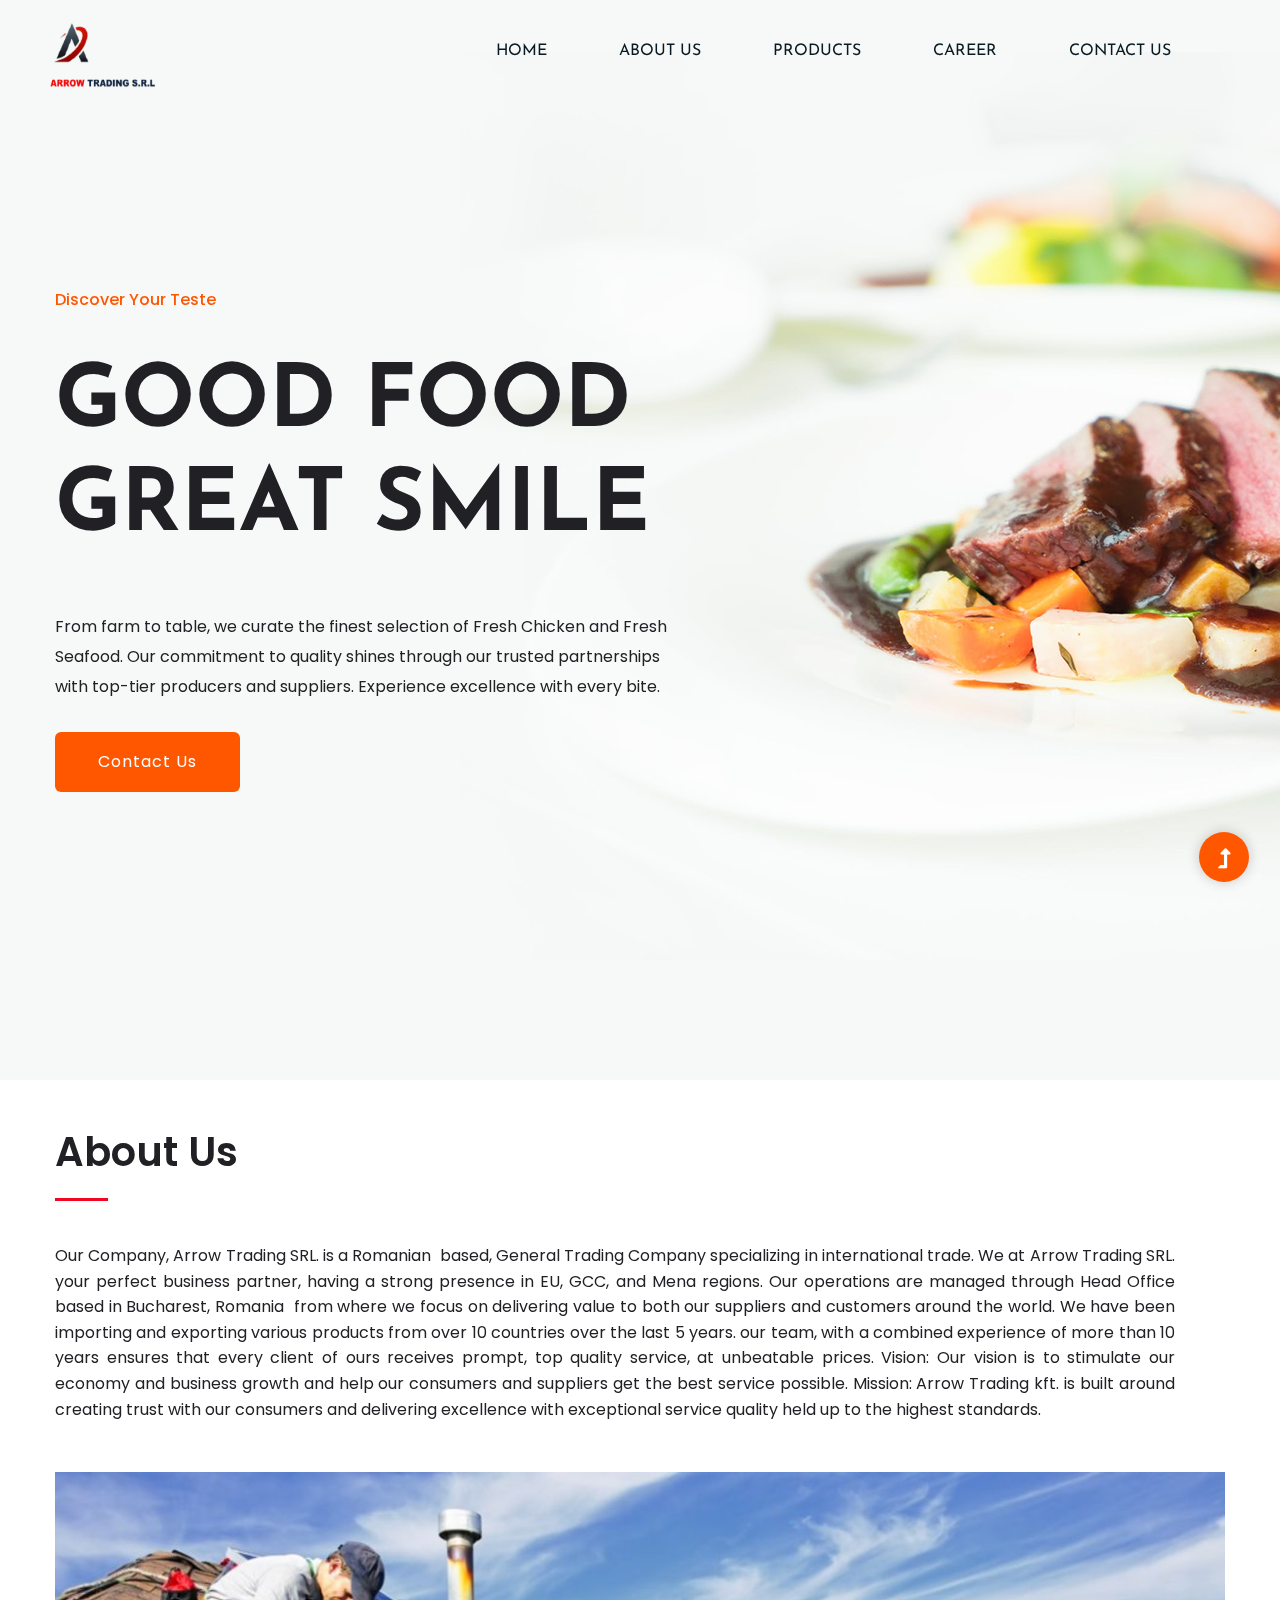
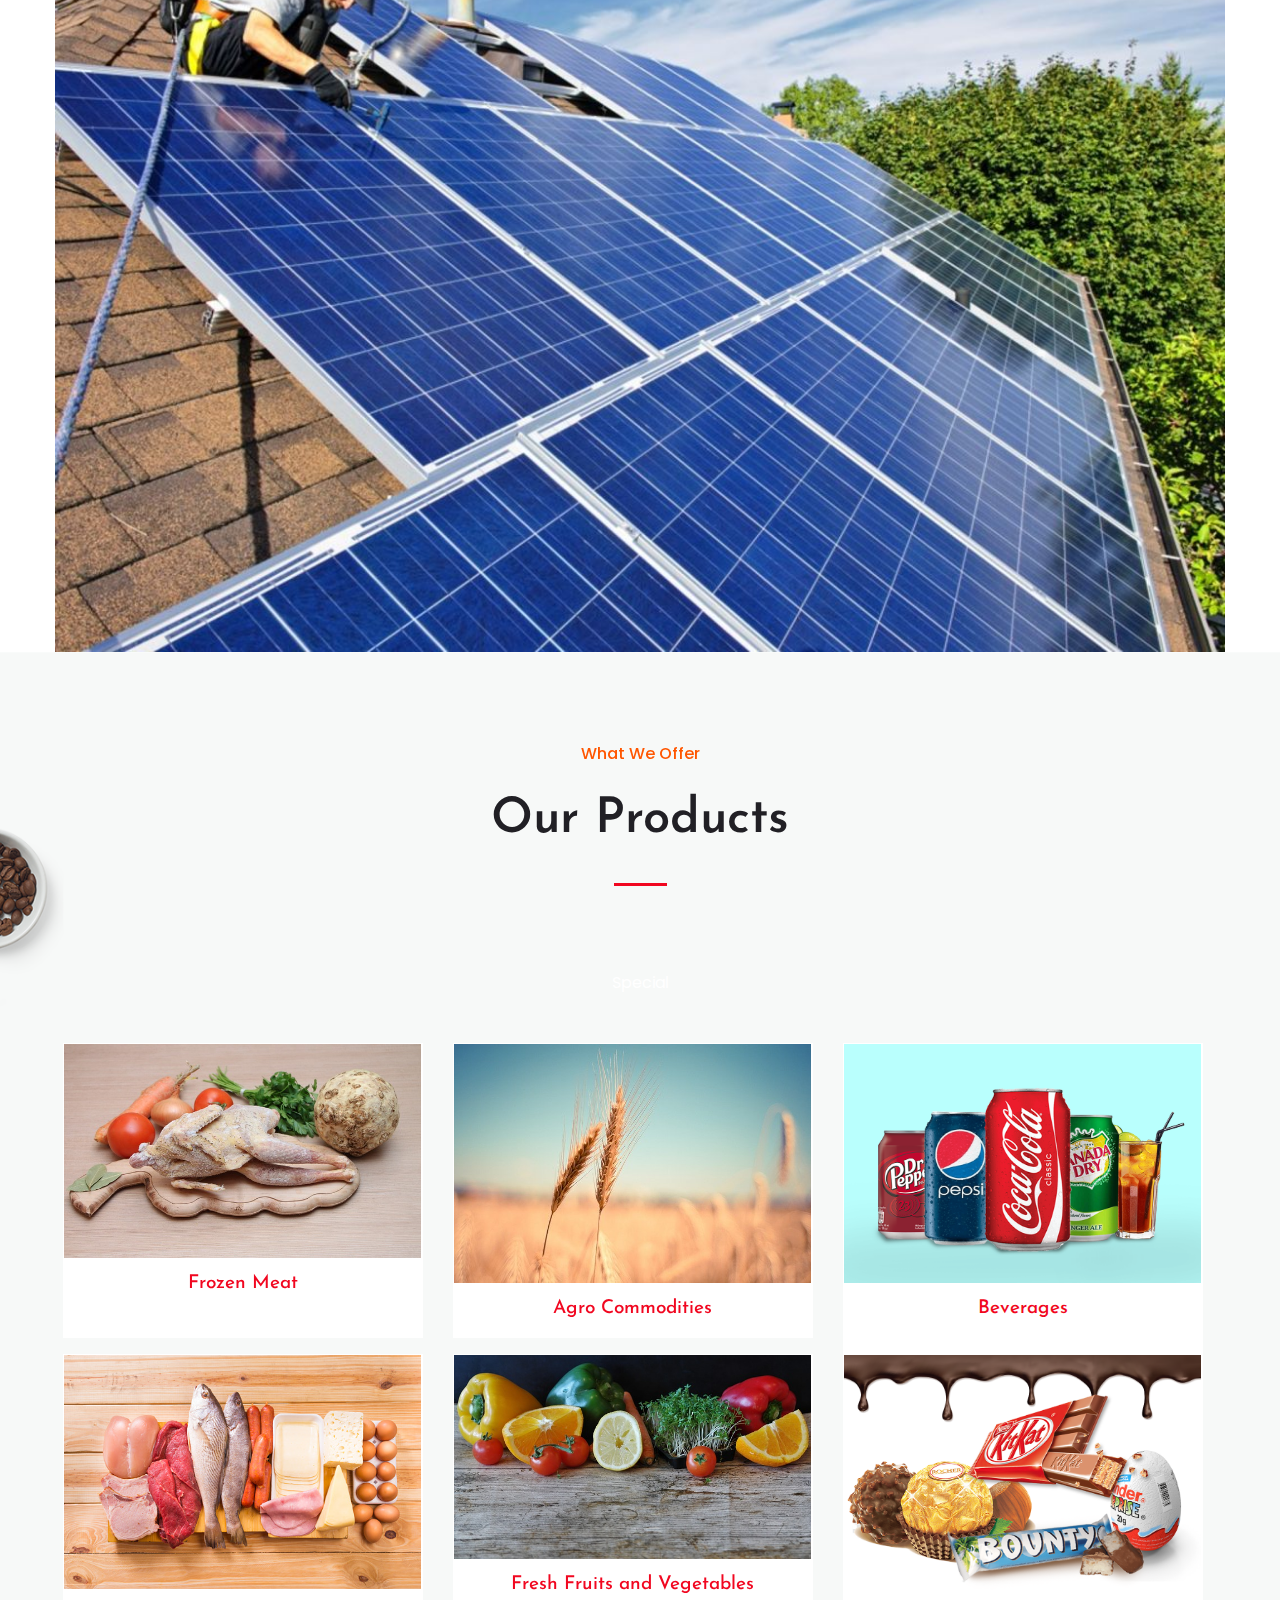
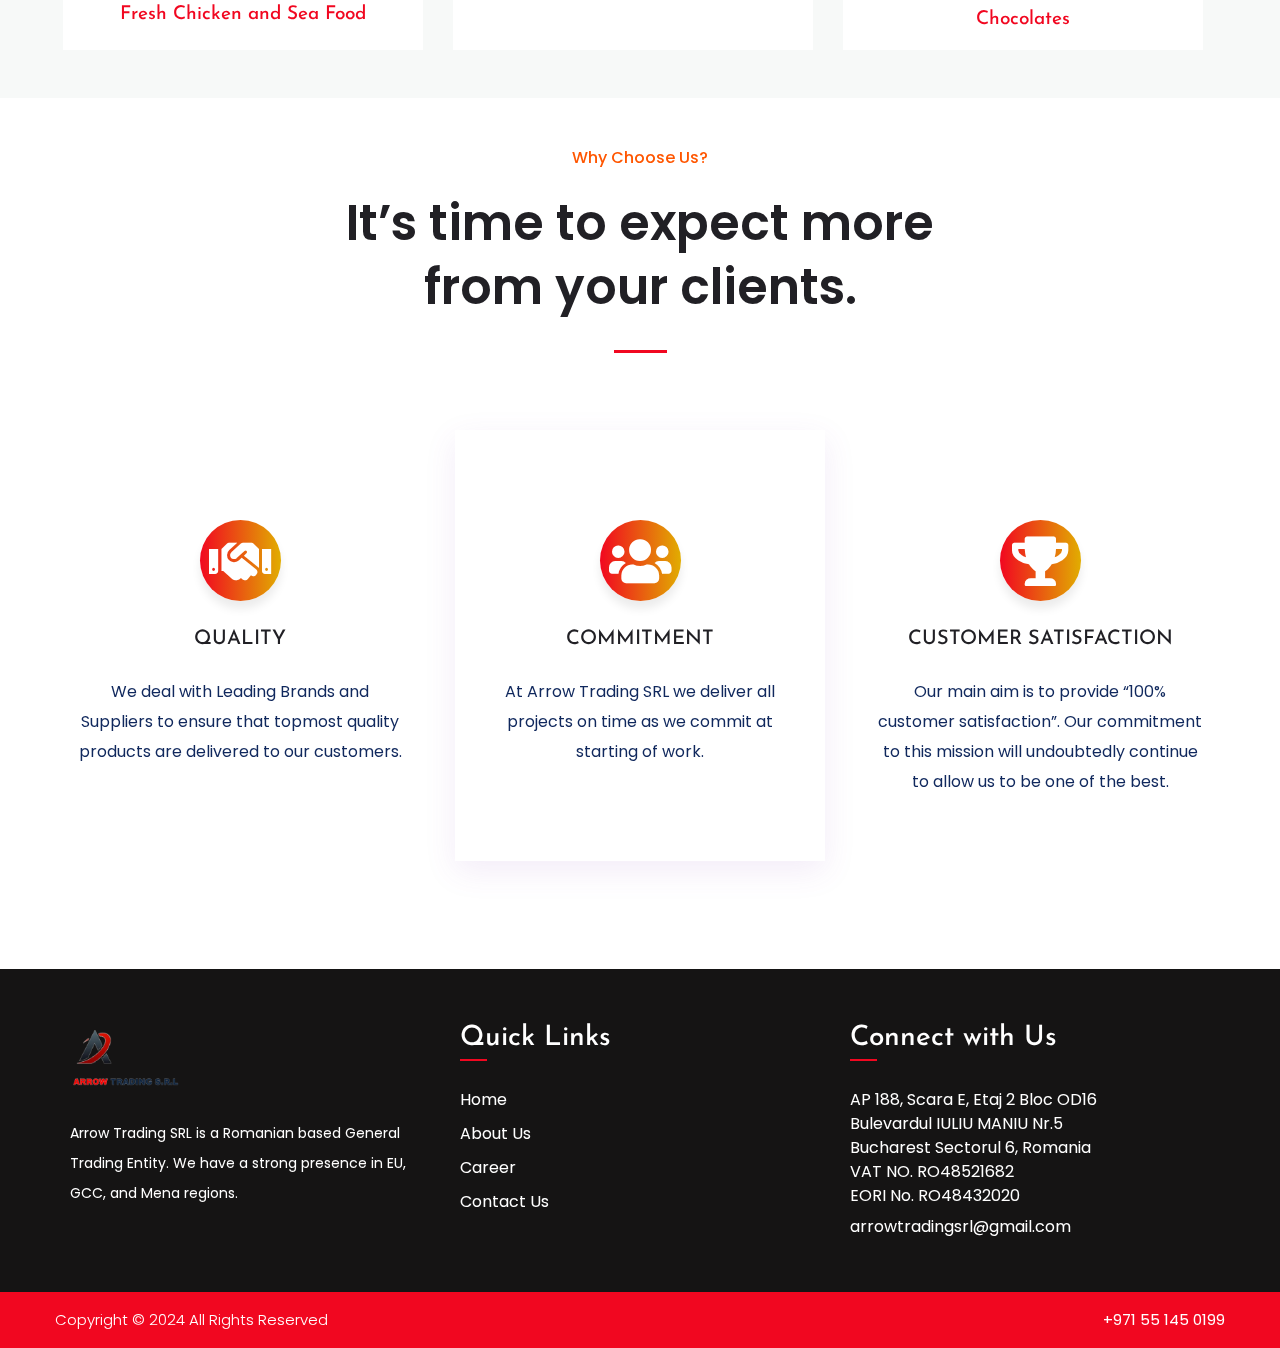
==== commit 5487e7ab: "correction changes" ====
--- a/index.html
+++ b/index.html
@@ -132,9 +132,9 @@
                                 <h1 class="poppins-semibold ">About Us</h1>
                                 <div class="h-decor"></div>
                             </div>
-                            <p class="text-justify">Our Company, Arrow Trading SRL. is a Romania  based, General Trading Company specializing in international trade. We at Arrow Trading Srl. are your perfect business partner, having a strong presence in EU, GCC, Southeast Asia and Mena regions.
-
-                                Our operations are managed through Head Office based in Bucharest, Romania  from where we focus on delivering value to both our suppliers and customers around the world. We have been importing and exporting various products from over 10 countries over the last 3 decades. our team, with a combined experience of more than 50 years ensures that every client of ours receives prompt, top quality service, at unbeatable prices.
+                            <p class="text-justify">Our Company, Arrow Trading SRL. is a Romanian  based, General Trading Company specializing in international trade. We at Arrow Trading SRL. your perfect business partner, having a strong presence in EU, GCC, and Mena regions.
+
+                                Our operations are managed through Head Office based in Bucharest, Romania  from where we focus on delivering value to both our suppliers and customers around the world. We have been importing and exporting various products from over 10 countries over the last 5 years. our team, with a combined experience of more than 10 years ensures that every client of ours receives prompt, top quality service, at unbeatable prices.
                                 
                                 Vision: Our vision is to stimulate our economy and business growth and help our consumers and suppliers get the best service possible.
                                 
@@ -190,7 +190,7 @@
                 <div class="container ">
                     <div class="col-md-12 no-gutters services-box-wrap services-box-wrap-desktop">
                         <div class="row flex-container">
-                            <div class="col-md-3 flex-item mb-3">
+                            <div class="col-md-4 flex-item mb-3">
                                 <div class="serviceBox">
                                     <img src="assets/images/frozen-meat.jpg" alt="" class="img-fluid">
                                     <div class="serviceContent">
@@ -199,7 +199,7 @@
                                     </div>
                                 </div>
                             </div>
-                            <div class="col-md-3 flex-item mb-3">
+                            <!-- <div class="col-md-3 flex-item mb-3">
                                 <div class="serviceBox">
                                     <img src="assets/images/solar.jpg" alt="" class="img-fluid">
                                     <div class="serviceContent">
@@ -207,8 +207,8 @@
                                         
                                     </div>
                                 </div>
-                            </div>
-                            <div class="col-md-3 flex-item mb-3">
+                            </div> -->
+                            <div class="col-md-4 flex-item mb-3">
                                 <div class="serviceBox">
                                     <img src="assets/images/agro.jpg" alt="" class="img-fluid">
                                     <div class="serviceContent">
@@ -217,7 +217,7 @@
                                     </div>
                                 </div>
                             </div>
-                            <div class="col-md-3 flex-item mb-3">
+                            <!-- <div class="col-md-3 flex-item mb-3">
                                 <div class="serviceBox">
                                     <img src="assets/images/building.jpg" alt="" class="img-fluid">
                                     <div class="serviceContent">
@@ -225,8 +225,8 @@
                                         
                                     </div>
                                 </div>
-                            </div>
-                            <div class="col-md-3 flex-item ">
+                            </div> -->
+                            <div class="col-md-4 flex-item ">
                                 <div class="serviceBox">
                                     <img src="assets/images/beverages.png" alt="" class="img-fluid">
                                     <div class="serviceContent">
@@ -235,7 +235,7 @@
                                     </div>
                                 </div>
                             </div>
-                            <div class="col-md-3 flex-item">
+                            <div class="col-md-4 flex-item">
                                 <div class="serviceBox">
                                     <img src="assets/images/sea.jpg" alt="" class="img-fluid">
                                     <div class="serviceContent">
@@ -244,7 +244,7 @@
                                     </div>
                                 </div>
                             </div>
-                            <div class="col-md-3 flex-item">
+                            <div class="col-md-4 flex-item">
                                 <div class="serviceBox">
                                     <img src="assets/images/veg.jpg" alt="" class="img-fluid">
                                     <div class="serviceContent">
@@ -253,7 +253,7 @@
                                     </div>
                                 </div>
                             </div>
-                            <div class="col-md-3 flex-item">
+                            <div class="col-md-4 flex-item">
                                 <div class="serviceBox">
                                     <img src="assets/images/choco.png" alt="" class="img-fluid">
                                     <div class="serviceContent">
@@ -347,9 +347,9 @@
                                 <div class="row flex-column flex-md-row flex-lg-column">
                                     <div class="col-md col-lg-auto">
                                         <div class="footer-logo">
-                                            <img src="assets/images/white-PNG.png" alt="" class="img-fluid" width="120">
+                                            <img src="assets/img/logo/Arrow_logo.png" alt="" class="img-fluid" width="120">
                                         </div>
-                                        <p style="font-size: 14px;margin-top: 32px;">Arrow Trading SRL is a Hungarian based General Trading Entity. We have a strong presence in EU, GCC, South East Asia and Mena regions.</p>
+                                        <p style="font-size: 14px;margin-top: 32px;">Arrow Trading SRL is a Romanian based General Trading Entity. We have a strong presence in EU, GCC, and Mena regions.</p>
                                         
                                     </div>
                                 </div>
@@ -370,12 +370,13 @@
                                 <h3>Connect with Us</h3>
                                 <div class="h-decor"></div>
                                 <ul class="icn-list">
-                                    <li><i class="icon-placeholder2"></i>1077 Budapest, Rózsa utca 38/A., HUNGARY
-                                        <br>
+                                    <li><i class="icon-placeholder2"></i>AP 188, Scara E, Etaj 2 Bloc OD16 <br /> Bulevardul IULIU MANIU Nr.5
+                                        <br>Bucharest Sectorul 6, Romania
+                                        <br>VAT NO.  RO48521682
+                                        <br>EORI No. RO48432020
                                     </li>
-                                    <li><i class="icon-telephone"></i><b><span class="phone"><span class="text-nowrap"> +1 647 8983 672</span></span></b>
                                         </li>
-                                    <li><i class="fas fa-envelope-o" aria-hidden="true"></i><a href="mailto:www.airporttaxi@gmail.com">info@arrowtrading.eu</a></li>
+                                    <li><i class="fas fa-envelope-o" aria-hidden="true"></i><a href="mailto:www.airporttaxi@gmail.com">arrowtradingsrl@gmail.com</a></li>
                                 </ul>
                             </div>
                         </div>
@@ -390,7 +391,7 @@
                         <div class="col-sm" style="color: #fff;">Copyright © 2024 All Rights Reserved
                         <!--<span>&nbsp;&nbsp;&nbsp;|&nbsp;&nbsp;&nbsp;</span>
                             <a href="#">Privacy Policy</a>--></div>
-                        <div class="col-sm-auto ml-auto"><span class="d-none d-sm-inline" style="color: #fff;"> &nbsp;&nbsp;&nbsp;</span><i class="icon-telephone" style="color: #fff;"></i>&nbsp;&nbsp;<b style="color: #fff;"> +1 647 8983 672</b></div>
+                        <div class="col-sm-auto ml-auto"><span class="d-none d-sm-inline" style="color: #fff;"> &nbsp;&nbsp;&nbsp;</span><i class="icon-telephone" style="color: #fff;"></i>&nbsp;&nbsp;<b style="color: #fff;"> +971 55 145 0199</b></div>
                     </div>
                 </div>
             </div>
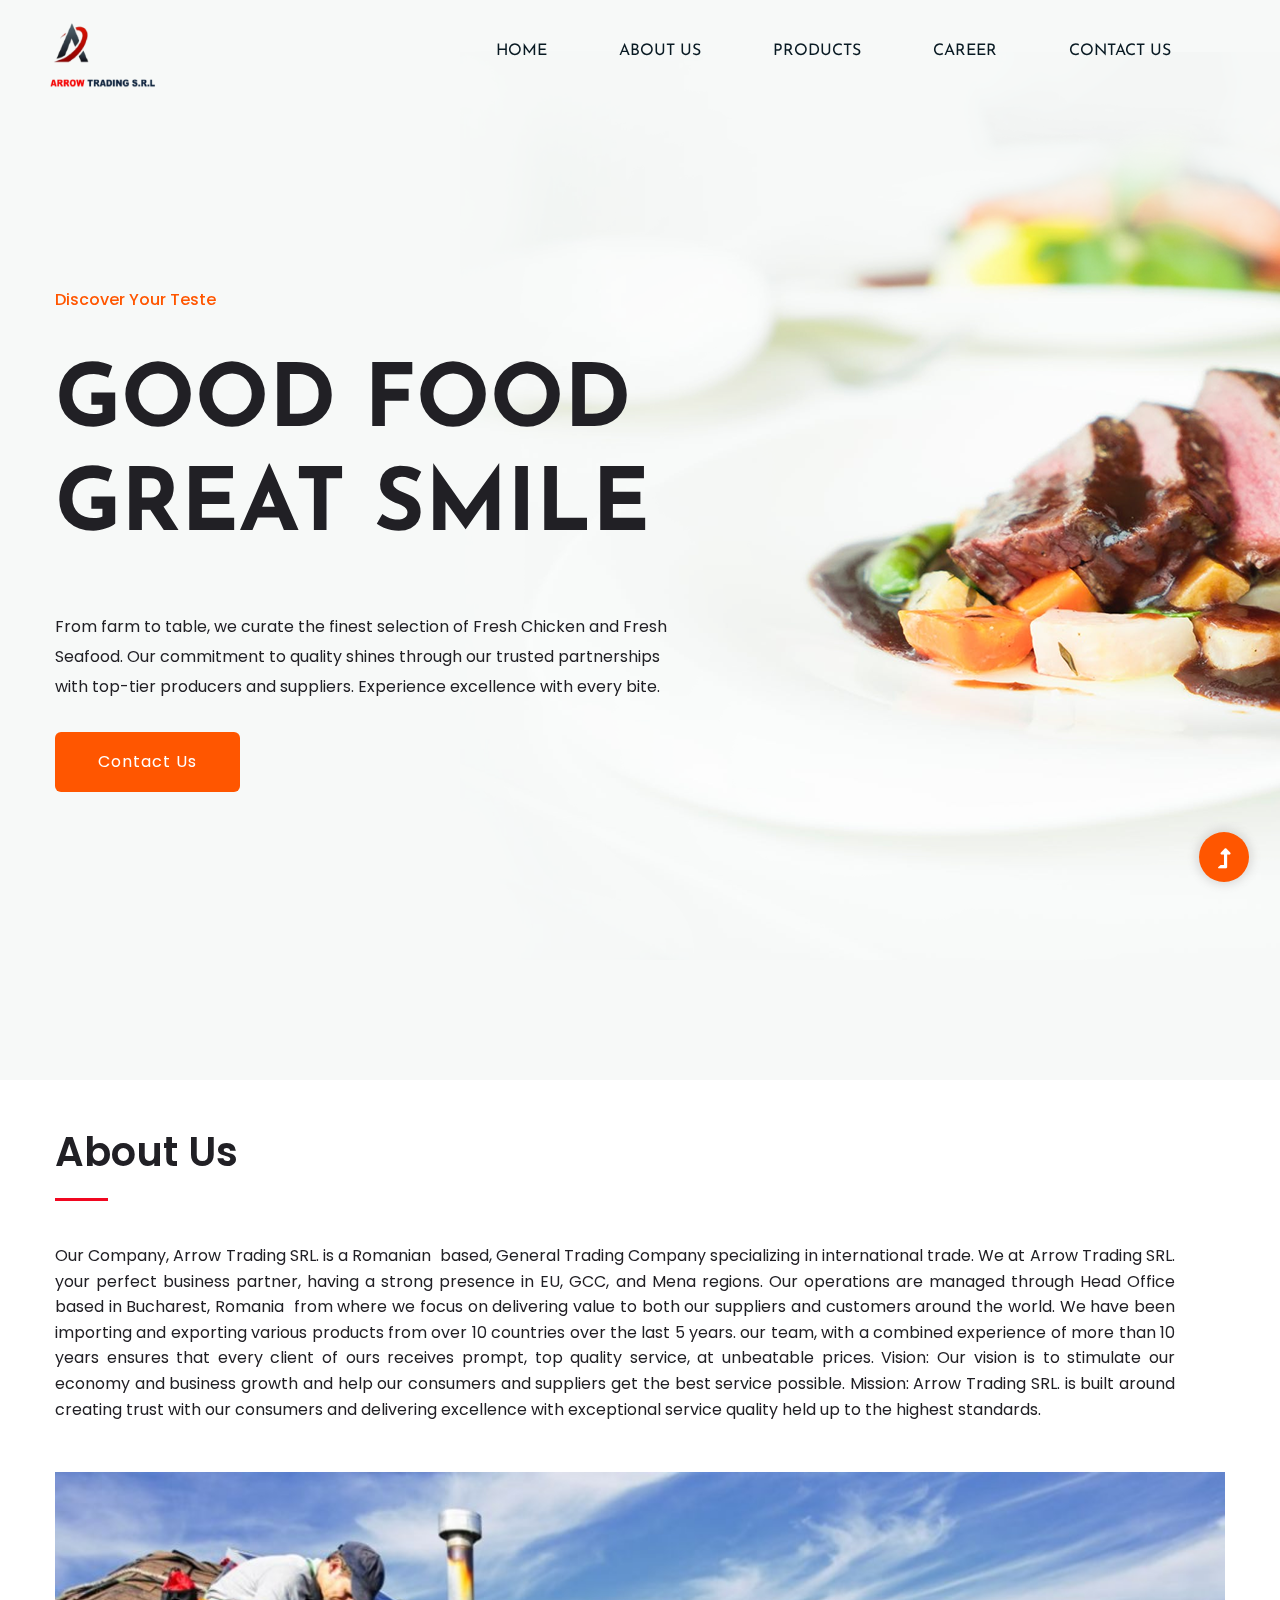
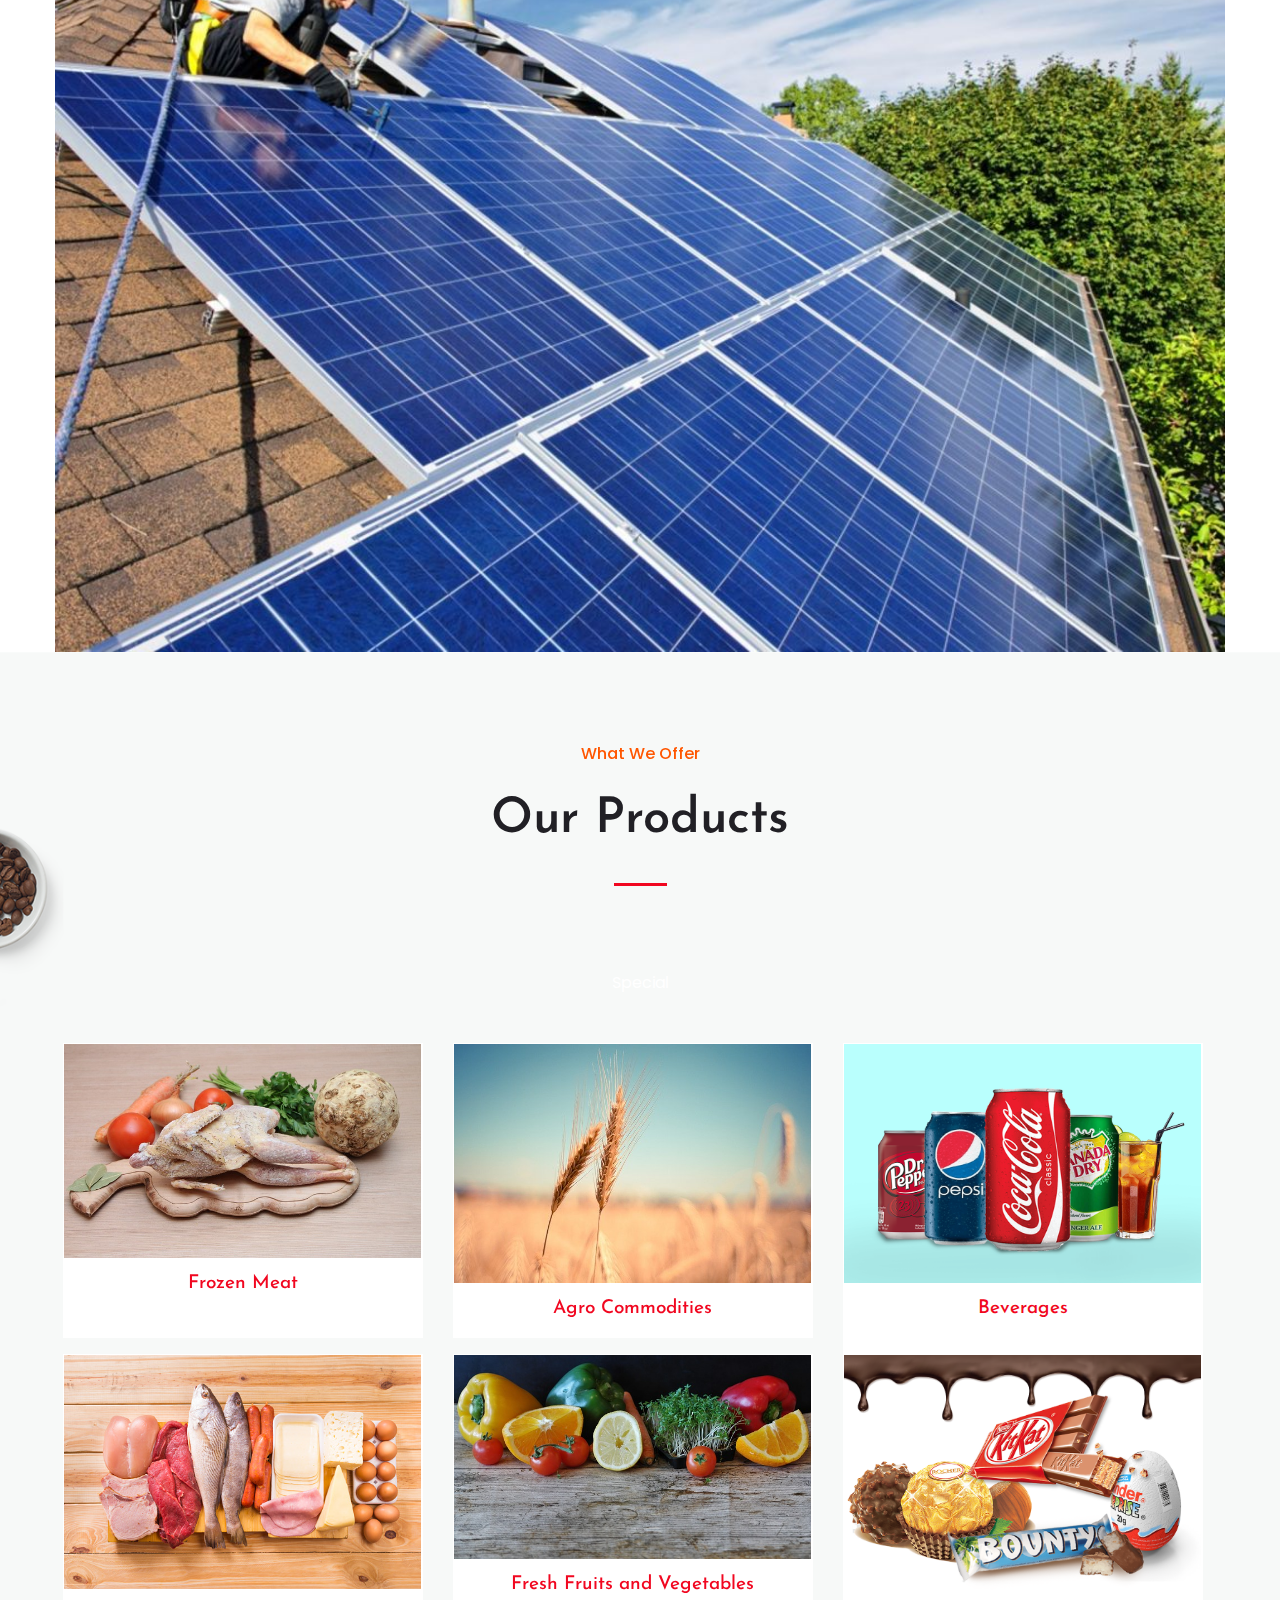
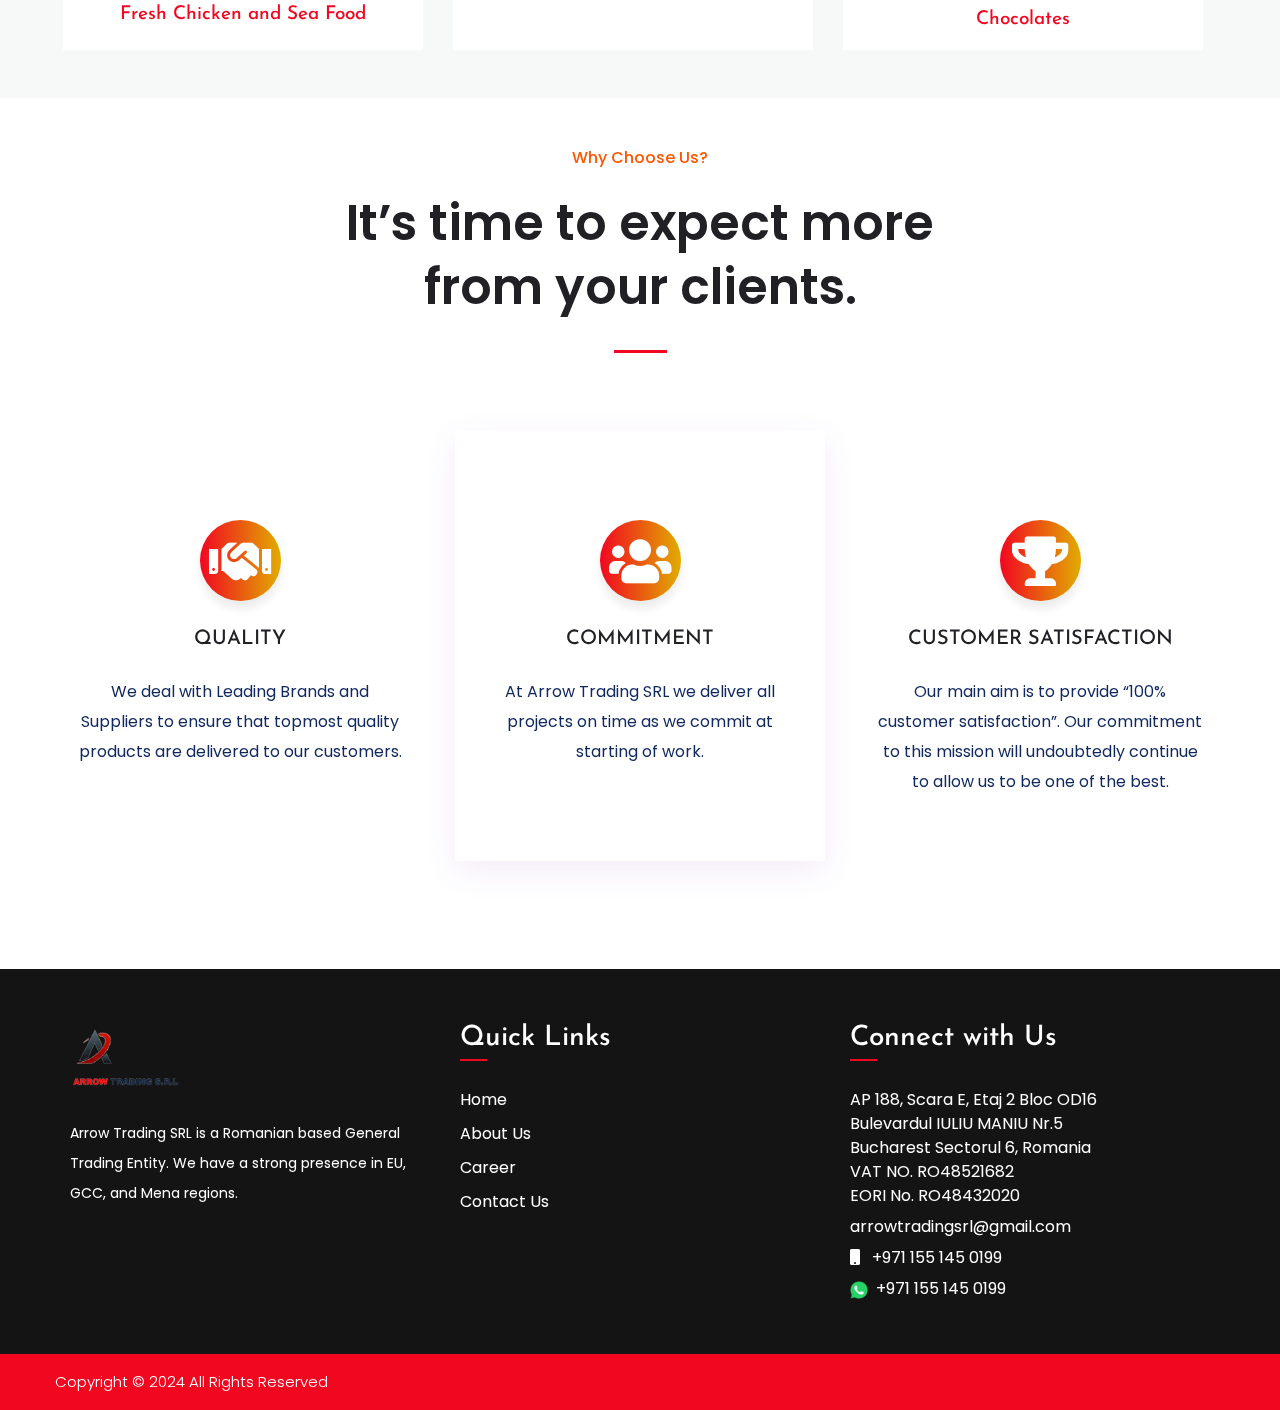
==== commit 8d34e7b3: "added mobile no in footer" ====
--- a/index.html
+++ b/index.html
@@ -4,7 +4,7 @@
     <meta charset="utf-8">
     <meta http-equiv="x-ua-compatible" content="ie=edge">
     <title>Arrow | Trading | Srl </title>
-    <meta name="description" content="">
+    <meta name="description" content="Arrow Trading SRL is a Romanian based General Trading Entity. We have a strong presence in EU, GCC, and Mena regions.">
     <meta name="viewport" content="width=device-width, initial-scale=1">
     <link rel="manifest" href="site.webmanifest">
     <link rel="shortcut icon" type="image/x-icon" href="assets/img/favicon.ico">
@@ -138,7 +138,7 @@
                                 
                                 Vision: Our vision is to stimulate our economy and business growth and help our consumers and suppliers get the best service possible.
                                 
-                                Mission: Arrow Trading kft. is built around creating trust with our consumers and delivering excellence with exceptional service quality held up to the highest standards.</p>
+                                Mission: Arrow Trading SRL. is built around creating trust with our consumers and delivering excellence with exceptional service quality held up to the highest standards.</p>
                         </div>
                         
                     </div>
@@ -376,7 +376,9 @@
                                         <br>EORI No. RO48432020
                                     </li>
                                         </li>
-                                    <li><i class="fas fa-envelope-o" aria-hidden="true"></i><a href="mailto:www.airporttaxi@gmail.com">arrowtradingsrl@gmail.com</a></li>
+                                    <li><a href="mailto:www.airporttaxi@gmail.com">arrowtradingsrl@gmail.com</a></li>
+                                    <li><i class="fa fa-mobile" aria-hidden="true"></i>&nbsp;  &nbsp;+971 155 145 0199</li>
+                                    <li><img src="assets/img/logo/3146791_whatsapp_logo_icon.png" width="18" />&nbsp; +971 155 145 0199 </li>
                                 </ul>
                             </div>
                         </div>
@@ -388,11 +390,11 @@
             <div class="footer-bottom">
                 <div class="container">
                     <div class="row text-center text-md-left">
-                        <div class="col-sm" style="color: #fff;">Copyright © 2024 All Rights Reserved
+                        <div class="col-sm" style="color: #fff;">Copyright © 2024 All Rights Reserved 
                         <!--<span>&nbsp;&nbsp;&nbsp;|&nbsp;&nbsp;&nbsp;</span>
                             <a href="#">Privacy Policy</a>--></div>
-                        <div class="col-sm-auto ml-auto"><span class="d-none d-sm-inline" style="color: #fff;"> &nbsp;&nbsp;&nbsp;</span><i class="icon-telephone" style="color: #fff;"></i>&nbsp;&nbsp;<b style="color: #fff;"> +971 55 145 0199</b></div>
-                    </div>
+                        <!-- <div class="col-sm-auto ml-auto"><span class="d-none d-sm-inline" style="color: #fff;"> &nbsp;&nbsp;&nbsp;</span><i class="icon-telephone" style="color: #fff;"></i>&nbsp;&nbsp;<b style="color: #fff;"> +971 55 145 0199</b></div>
+                    </div> -->
                 </div>
             </div>
         </div>
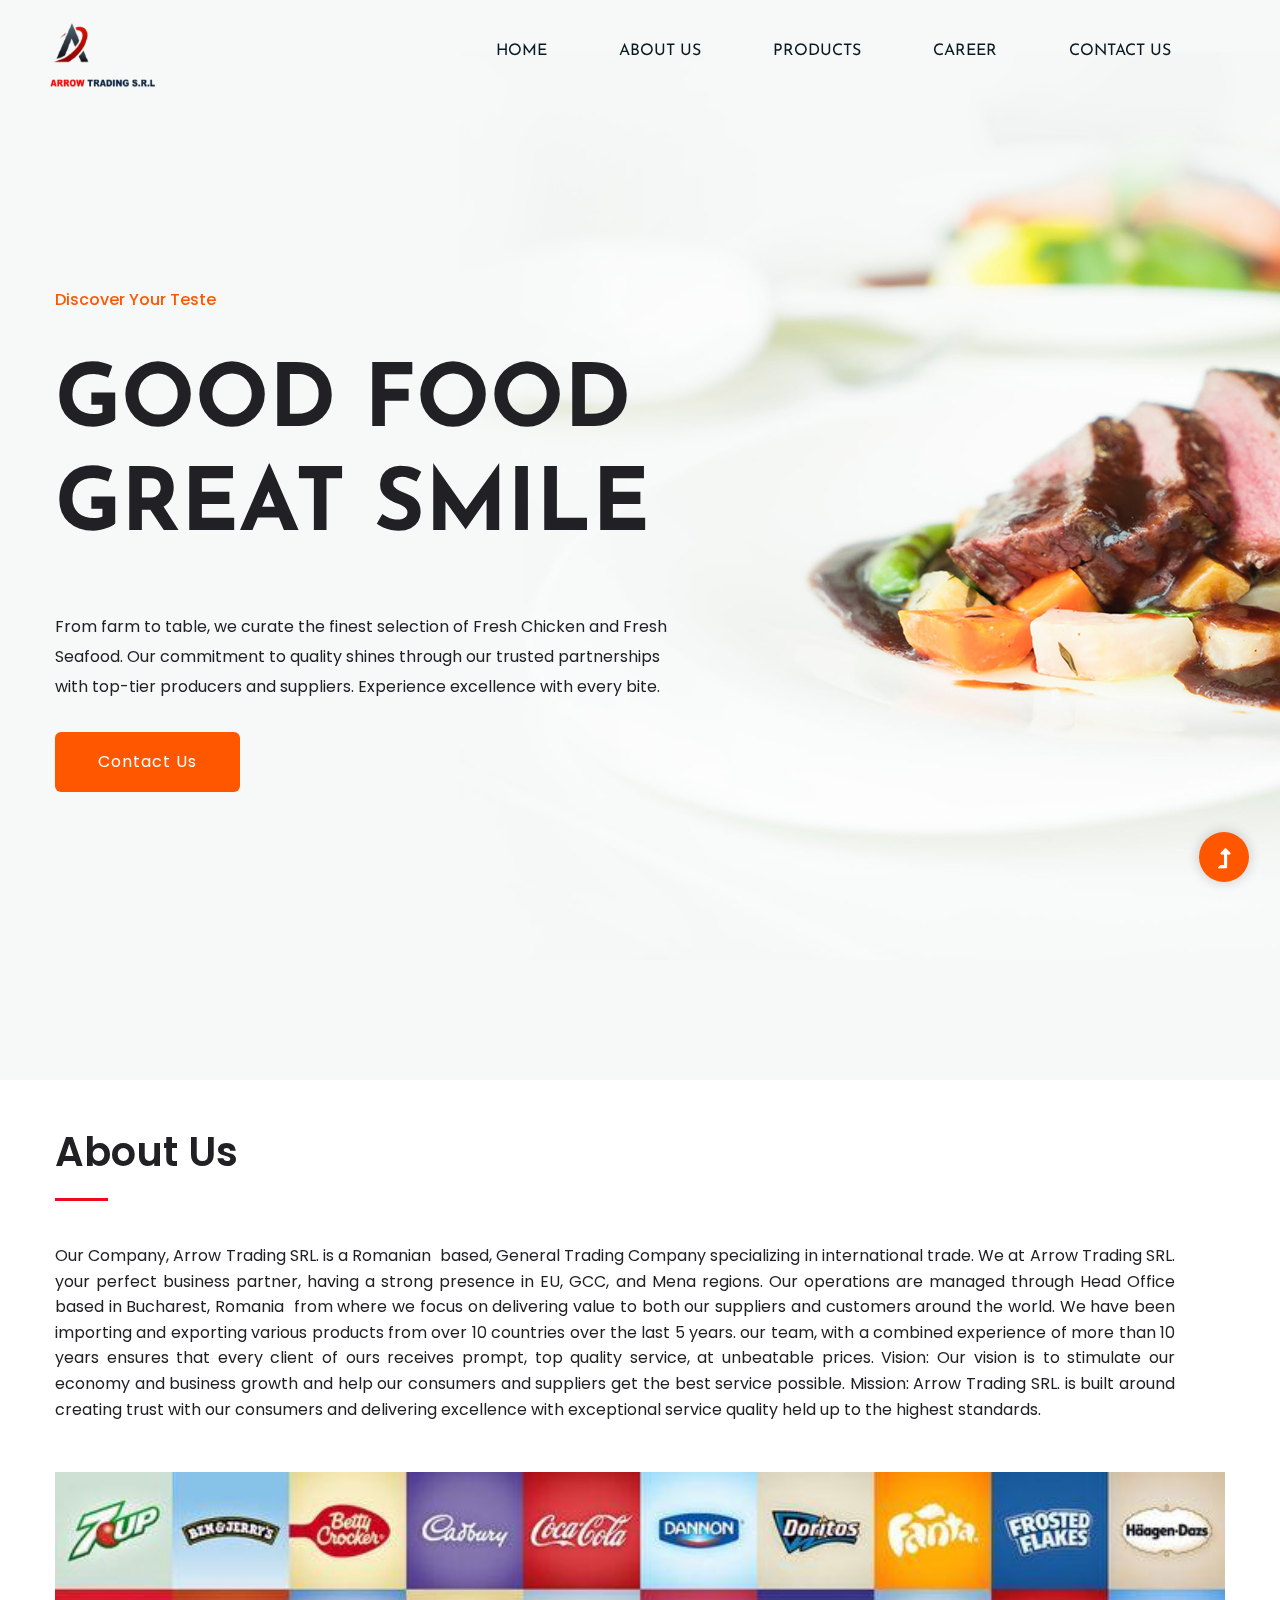
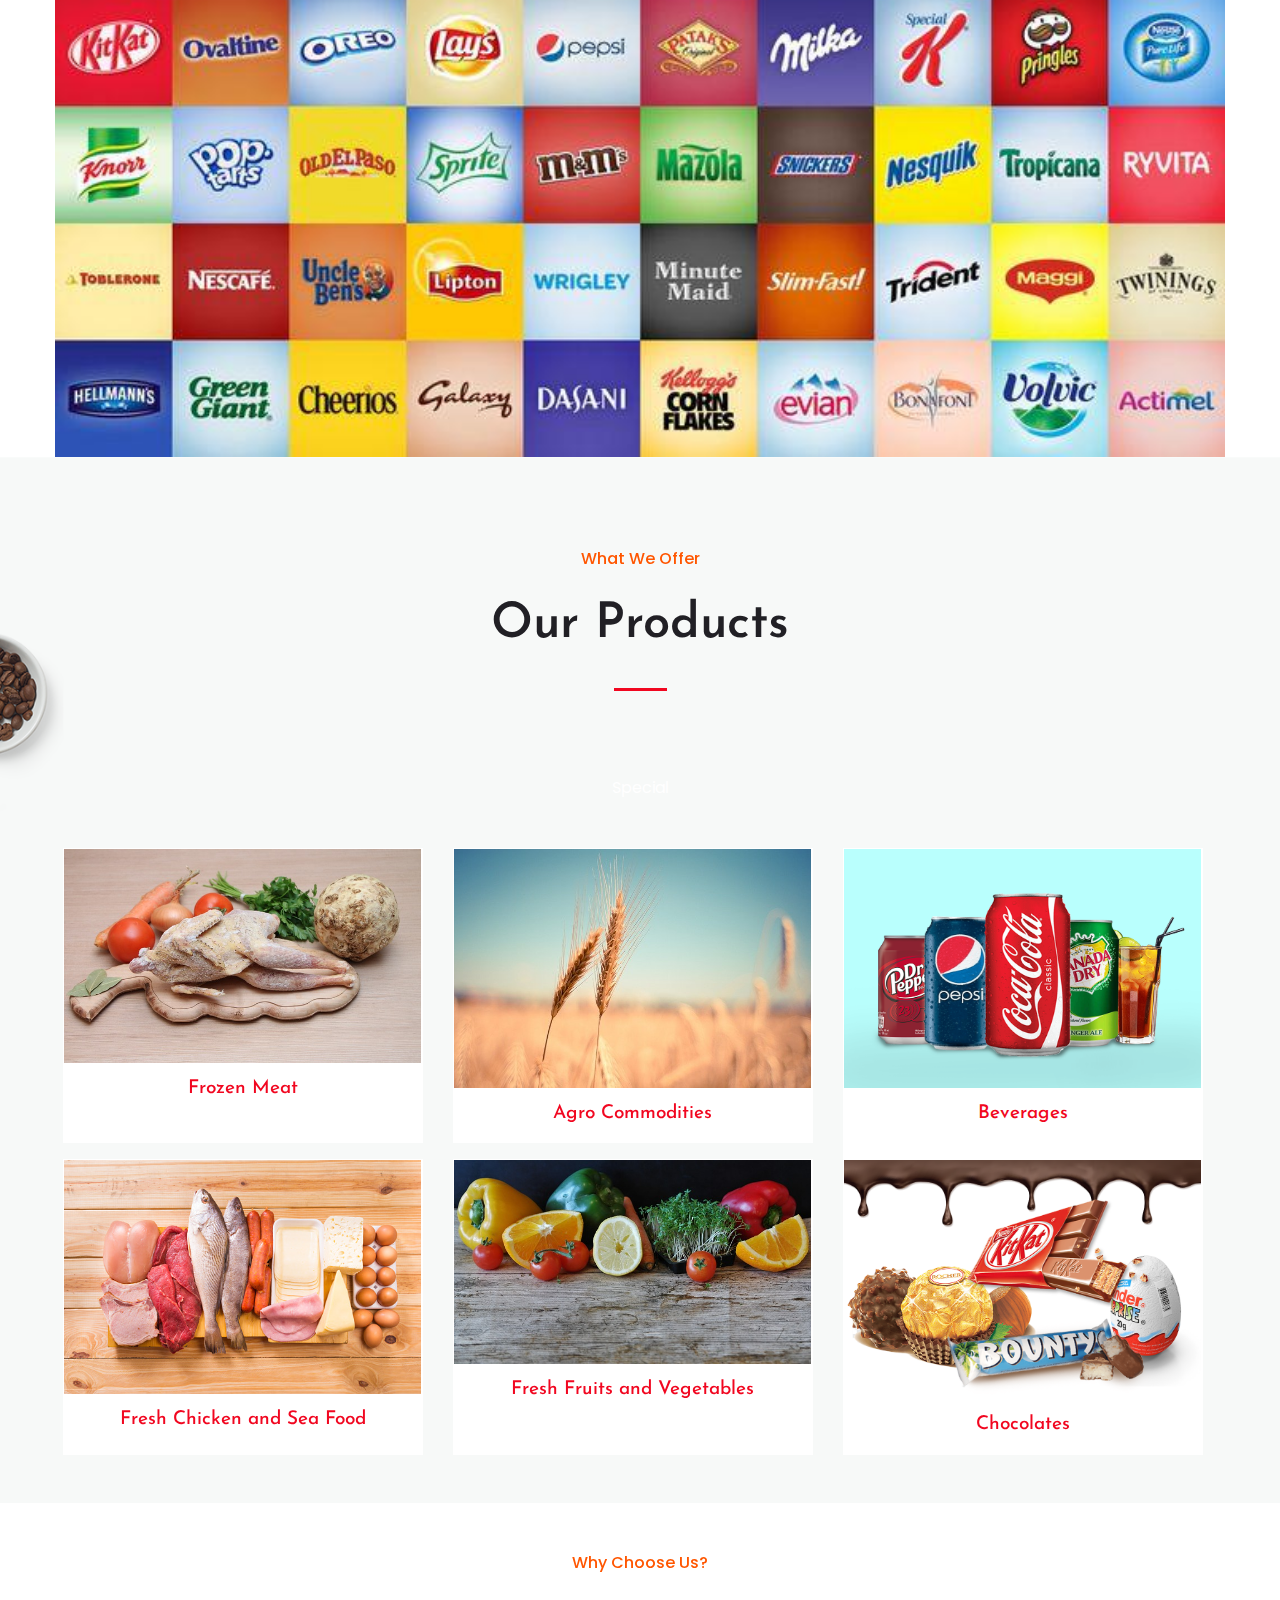
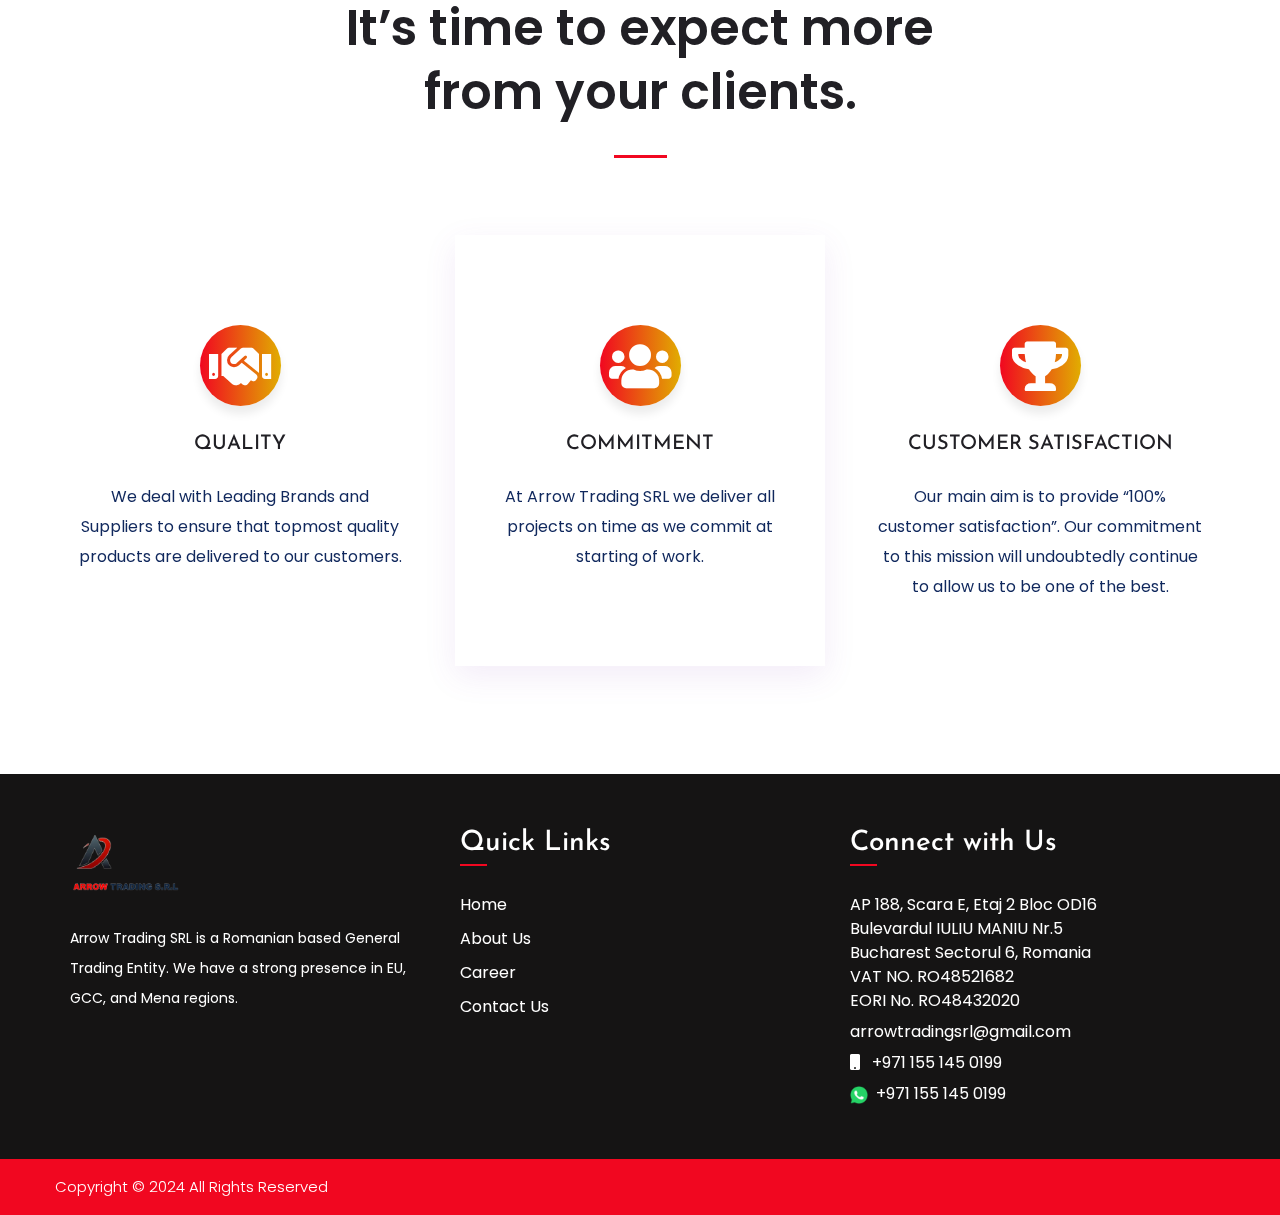
==== commit 1cb2d8ca: "about images change" ====
--- a/index.html
+++ b/index.html
@@ -145,7 +145,7 @@
                     <div class="col-lg-6 col-md-12">
                         <!-- about-img -->
                         <div class="about-img ">
-                            <img src="assets/img/gallery/arrow_about.jpg" alt="">
+                            <img src="assets/images/about.jpg" alt="">
                         </div>
                     </div>
                 </div>
